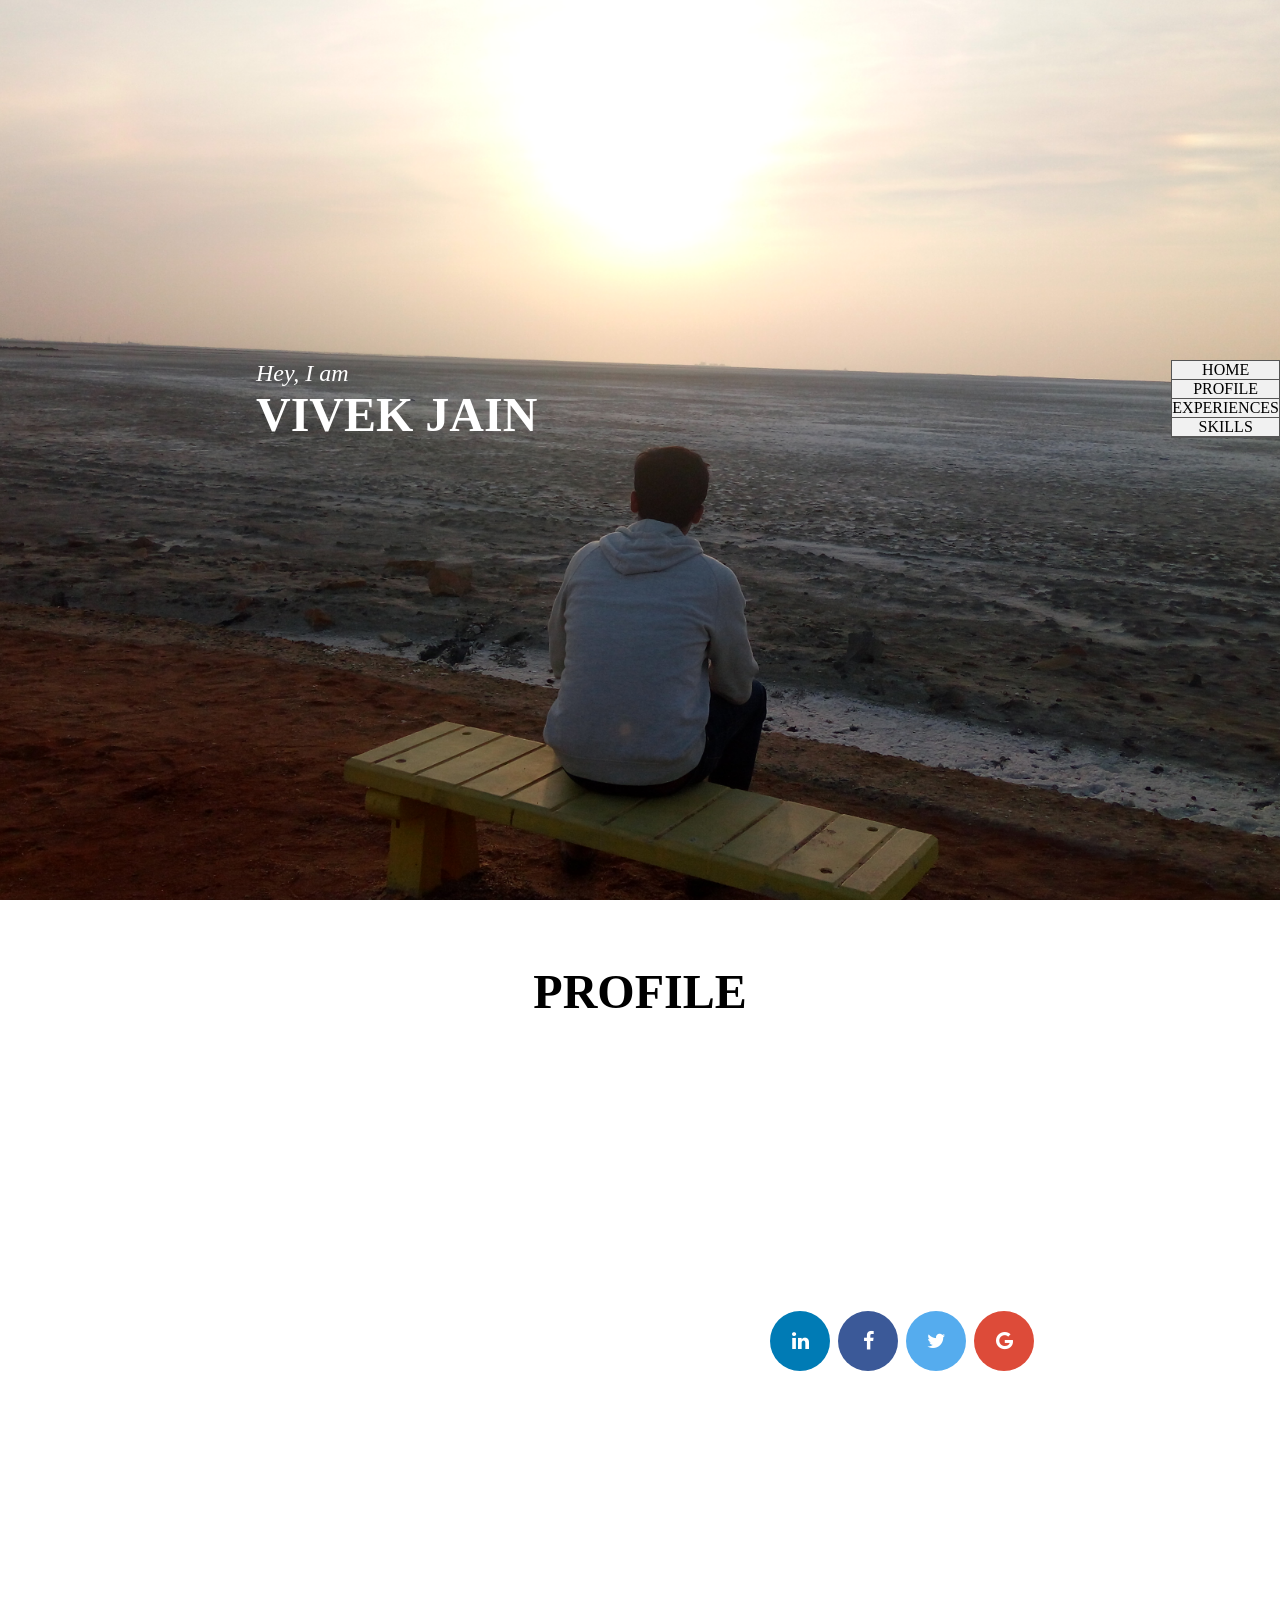
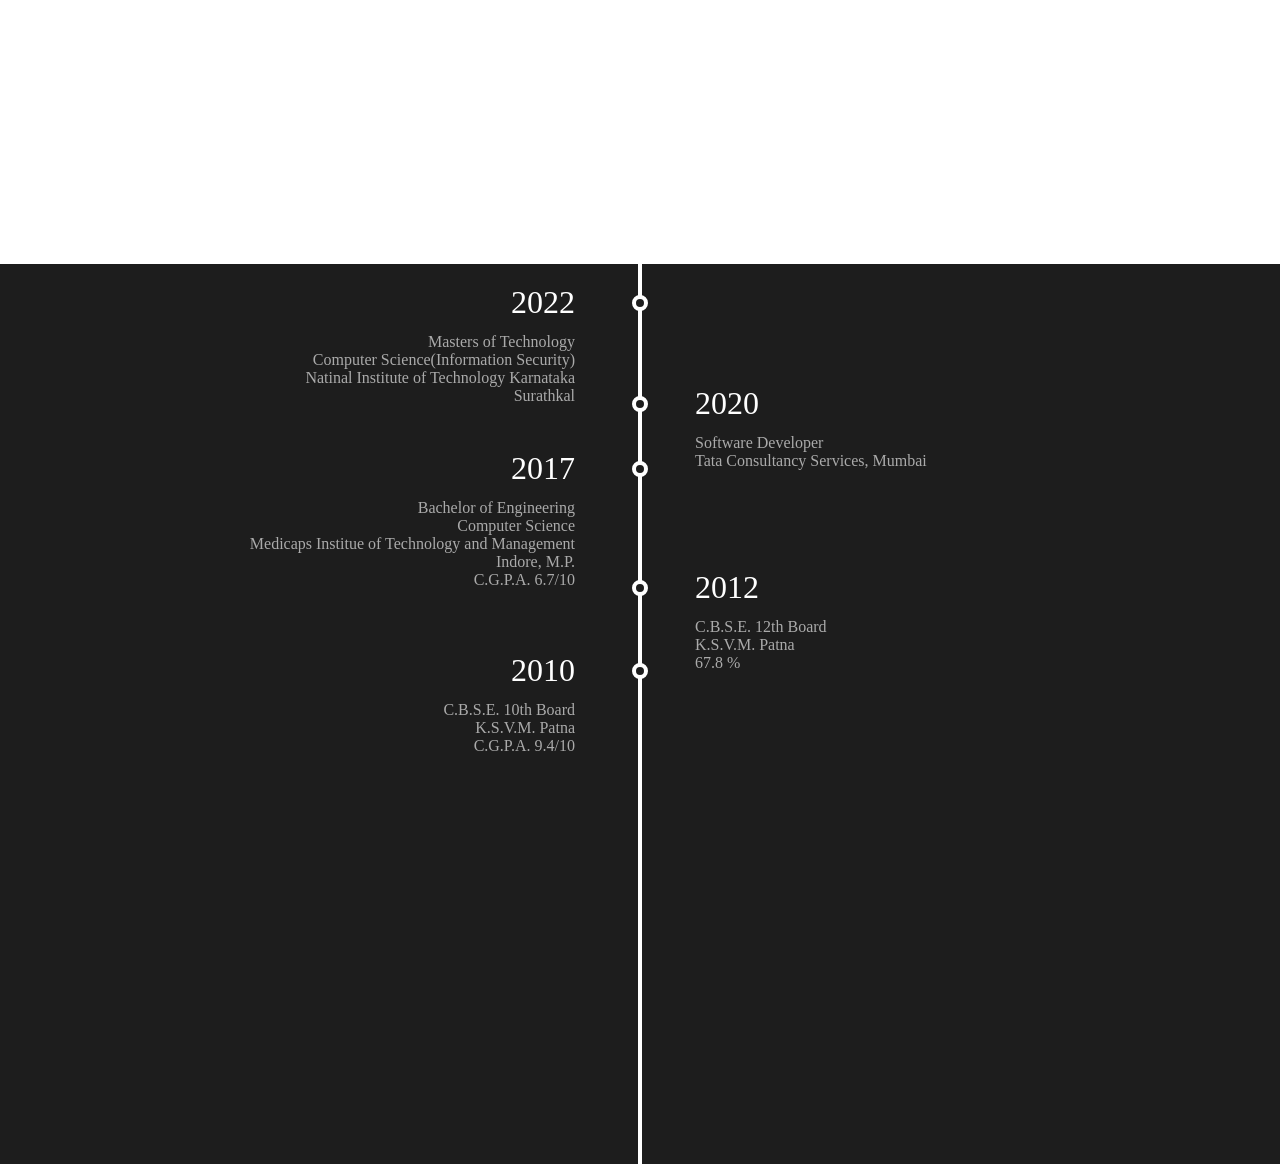
==== index.html @ 40480a67 "renamed" ====
<html>

<head>
    <meta name="viewport" content="width=device-width, initial-scale=1">
    <link rel="stylesheet" href="https://cdnjs.cloudflare.com/ajax/libs/font-awesome/4.7.0/css/font-awesome.min.css">
    <link href="https://fonts.googleapis.com/icon?family=Material+Icons" rel="stylesheet">
    <link rel="stylesheet" type="text/css" href="style.css"/>
    <title>
        Vivek Jain
    </title>
</head>

<body>

    <div class="menu">
        <nav>
            <ul>
                <li><a href="#home"> HOME</a></li>
                <li><a href="#profile">PROFILE</a></li>
                <li><a href="#timeline">EXPERIENCES</a></li>
                <li><a href="#skills">SKILLS</a></li>
            </ul>
        </nav>
    </div>
    
    <div id="home" class="home">       
        <div class="name">
            <i>Hey, I am</i>
            <h1>VIVEK JAIN</h1>
        </div>
    </div>

    <div id="profile" class="profile">

        <div class="head">
            <center><h1>PROFILE</h1></center>
        </div>
        <div class="contents-left">
            <h2>About Me</h2>
            <br><br>
            <p>
            <i> I am a</i> 
            <br>
            Problem solving software engineer with good interpersonal and analytical skills.
            </p>
            <p>Experienced in designing and developing large scale web application for enterprises.</p>
        </div>
        <div class="contents-right">
            <h2>Details</h2>
            <br><br>
            <i class="material-icons">&#xe568;</i>
            Patna, Bihar
            <br>
            <i class="material-icons">&#xe0be;</i>
            vivekj52@gmail.com
            <br>
            <i class="material-icons">&#xe0b0;</i>
            +91 9981298554
            <br><br><br>
            <h3>Social</h3>
            <br>
            <a href="https://www.linkedin.com/in/vivekjain52/" class="fa fa-linkedin"></a>
            <a href="https://www.facebook.com/vivek.jain.1800721" class="fa fa-facebook"></a>
            <a href="https://twitter.com/VIVEKJ52" class="fa fa-twitter"></a>
            <a href="#" class="fa fa-google"></a>
        </div>  
    </div>

    <div id="timeline" class="timeline">

            <div class="entries">
                    <div class="entry">
                      <div class="title">2022</div>
                      <div class="body">
                        Masters of Technology<br>
                        Computer Science(Information Security)<br>
                        Natinal Institute of Technology Karnataka<br>
                        Surathkal
                      </div>
                    </div>
                    <div class="entry">
                      <div class="title">2020</div>
                      <div class="body">
                        Software Developer<br>
                        Tata Consultancy Services, Mumbai<br>
                      </div>
                    </div>
                    <div class="entry">
                      <div class="title">2017</div>
                      <div class="body">
                            Bachelor of Engineering<br>
                            Computer Science<br>
                            Medicaps Institue of Technology and Management<br>
                            Indore, M.P.<br>
                            C.G.P.A. 6.7/10
                      </div>
                    </div>
                    <div class="entry">
                      <div class="title">2012</div>
                      <div class="body">
                        C.B.S.E. 12th Board<br>
                        K.S.V.M. Patna<br>
                        67.8 %
                      </div>
                    </div>
                    <div class="entry">
                      <div class="title">2010</div>
                      <div class="body">
                            C.B.S.E. 10th Board<br>
                            K.S.V.M. Patna<br>
                            C.G.P.A. 9.4/10
                      </div>
                    </div>
                  </div>
        
    </div>

    <div id="skills" class="skills">

    </div>
</body>
</html>
---- style.css ----
*{
    margin: 0%;
    padding: 0%;
}
html {
    scroll-behavior: smooth;
}

.home {
    width: 100%;
    height: 100%;
    background-size: cover;
    background-image: url('background.jpg');
    background-attachment: fixed;
    background-position: center;
    background-repeat: no-repeat;
}

.menu {
    position: absolute;
    margin: 0%;
    padding: 0%;
    right: 0%;
    top: 40%;
    z-index: 1;
}
ul {
    list-style-type: none;
    text-align: center;
    margin: 0;
    padding: 0;
    width: wrap;
    height: wrap;
    right: 0%;
    top: 40%;
    background-color: #f1f1f1;
    position: fixed;
    border: 1px solid #555;
  }
  
  li a {
    display: block;
    color: #000;
    padding: 0px 0px;
    text-decoration: none;
    border-bottom: 1px solid #555;
  }
  
  li a.active {
    background-color: #4CAF50;
    color: white;
  }
  
  li a:hover:not(.active) {
    background-color: #555;
    color: white;
  }

.name{
    font-family: cursive;
    position: absolute;
    top: 40%;
    left: 20%;
    font-size: 150%;
    color: white;
}

.profile{
    height:100%;
    background-image: url('about_me.jpg');
    background-repeat: no-repeat;
    background-position: center;
    background-attachment: fixed;
    background-size:100% 100%;
}
.head {
    font-family: cursive;
    font-size: 150%;
    margin: 5%;
}
.contents-left {
    position: absolute;
    color: white;
    font-family: cursive;
    width: 25%;
    margin-left: 10%;
}
.contents-right {
    position: absolute;
    color: white;
    font-family: cursive;
    width: 25%;
    margin-left: 60%;
}

.timeline {
    background-color: #1D1D4D;
    /* min-height: 100vh; */
    height: 100%;
    margin: 0;
    font-family: cursive;
    position: relative;
    overflow: auto;
  }
  .timeline:before {
    content: '';
    position: absolute;
    top: 0px;
    left: 50%;
    bottom: 0px;
    -webkit-transform: translateX(-50%);
    transform: translateX(-50%);
    width: 4px;
    background-color: #fff;
  }
  .timeline .entries {
    width: 100%;  
    margin: auto;
    position: relative;
    left: -5px;
  }
  .timeline .entries .entry {
    width: calc(50% - 80px);
    float: left;
    padding: 20px;
    clear: both;
    text-align: right;
  }
  .timeline .entries .entry:not(:first-child) {
    margin-top: -60px;
  }
  .timeline .entries .entry .title {
    font-size: 32px;
    margin-bottom: 12px;
    position: relative;
    color: #fff;
  }
  .timeline .entries .entry .title:before {
    content: '';
    position: absolute;
    width: 8px;
    height: 8px;
    border: 4px solid #ffffff;
    background-color: #1D1D1D;
    border-radius: 100%;
    top: 50%;
    -webkit-transform: translateY(-50%);
            transform: translateY(-50%);
    right: -73px;
    z-index: 1000;
  }
  .timeline .entries .entry .title.big:before {
    width: 24px;
    height: 24px;
    -webkit-transform: translate(8px, -50%);
            transform: translate(8px, -50%);
  }
  .timeline .entries .entry .body {
    color: #aaa;
  }
  .timeline .entries .entry .body p {
    line-height: 1.4em;
  }
  .timeline .entries .entry:nth-child(2n) {
    text-align: left;
    float: right;
  }
  .timeline .entries .entry:nth-child(2n) .title:before {
    left: -63px;
  }
  .timeline .entries .entry:nth-child(2n) .title.big:before {
    -webkit-transform: translate(-8px, -50%);
            transform: translate(-8px, -50%);
  }
  
  .timeline {
    background-color: #1D1D1D;
    /* min-height: 100vh; */
    height: 100%;
    margin: 0;
    font-family: cursive;
    position: relative;
  }

.fa {
    padding: 20px;
    font-size: 20px;
    width: 20px;
    text-align: center;
    text-decoration: none;
    margin: 5px 2px;
    border-radius: 90%;
  }
  
  .fa:hover {
      opacity: 0.7;
  }
  
  .fa-facebook {
    background: #3B5998;
    color: white;
  }
  
  .fa-twitter {
    background: #55ACEE;
    color: white;
  }
  
  .fa-google {
    background: #dd4b39;
    color: white;
  }
  
  .fa-linkedin {
    background: #007bb5;
    color: white;
  }
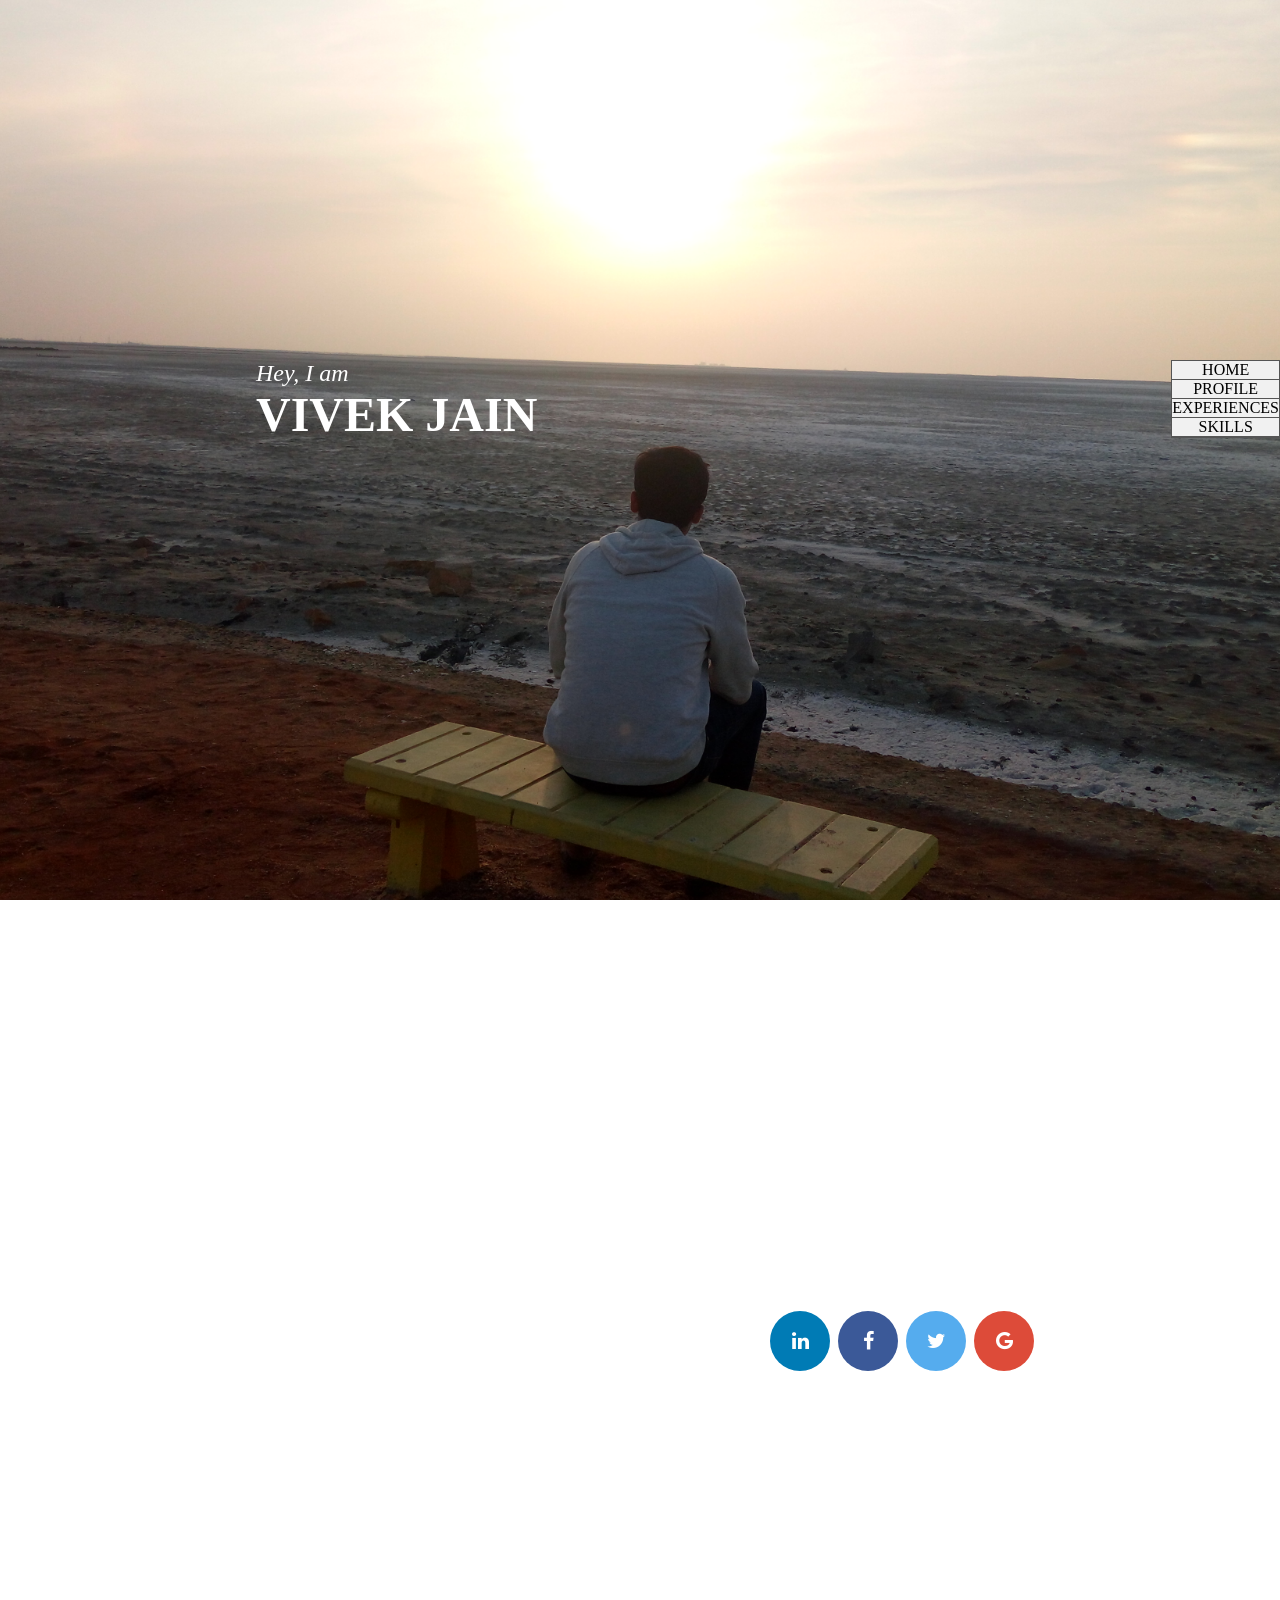
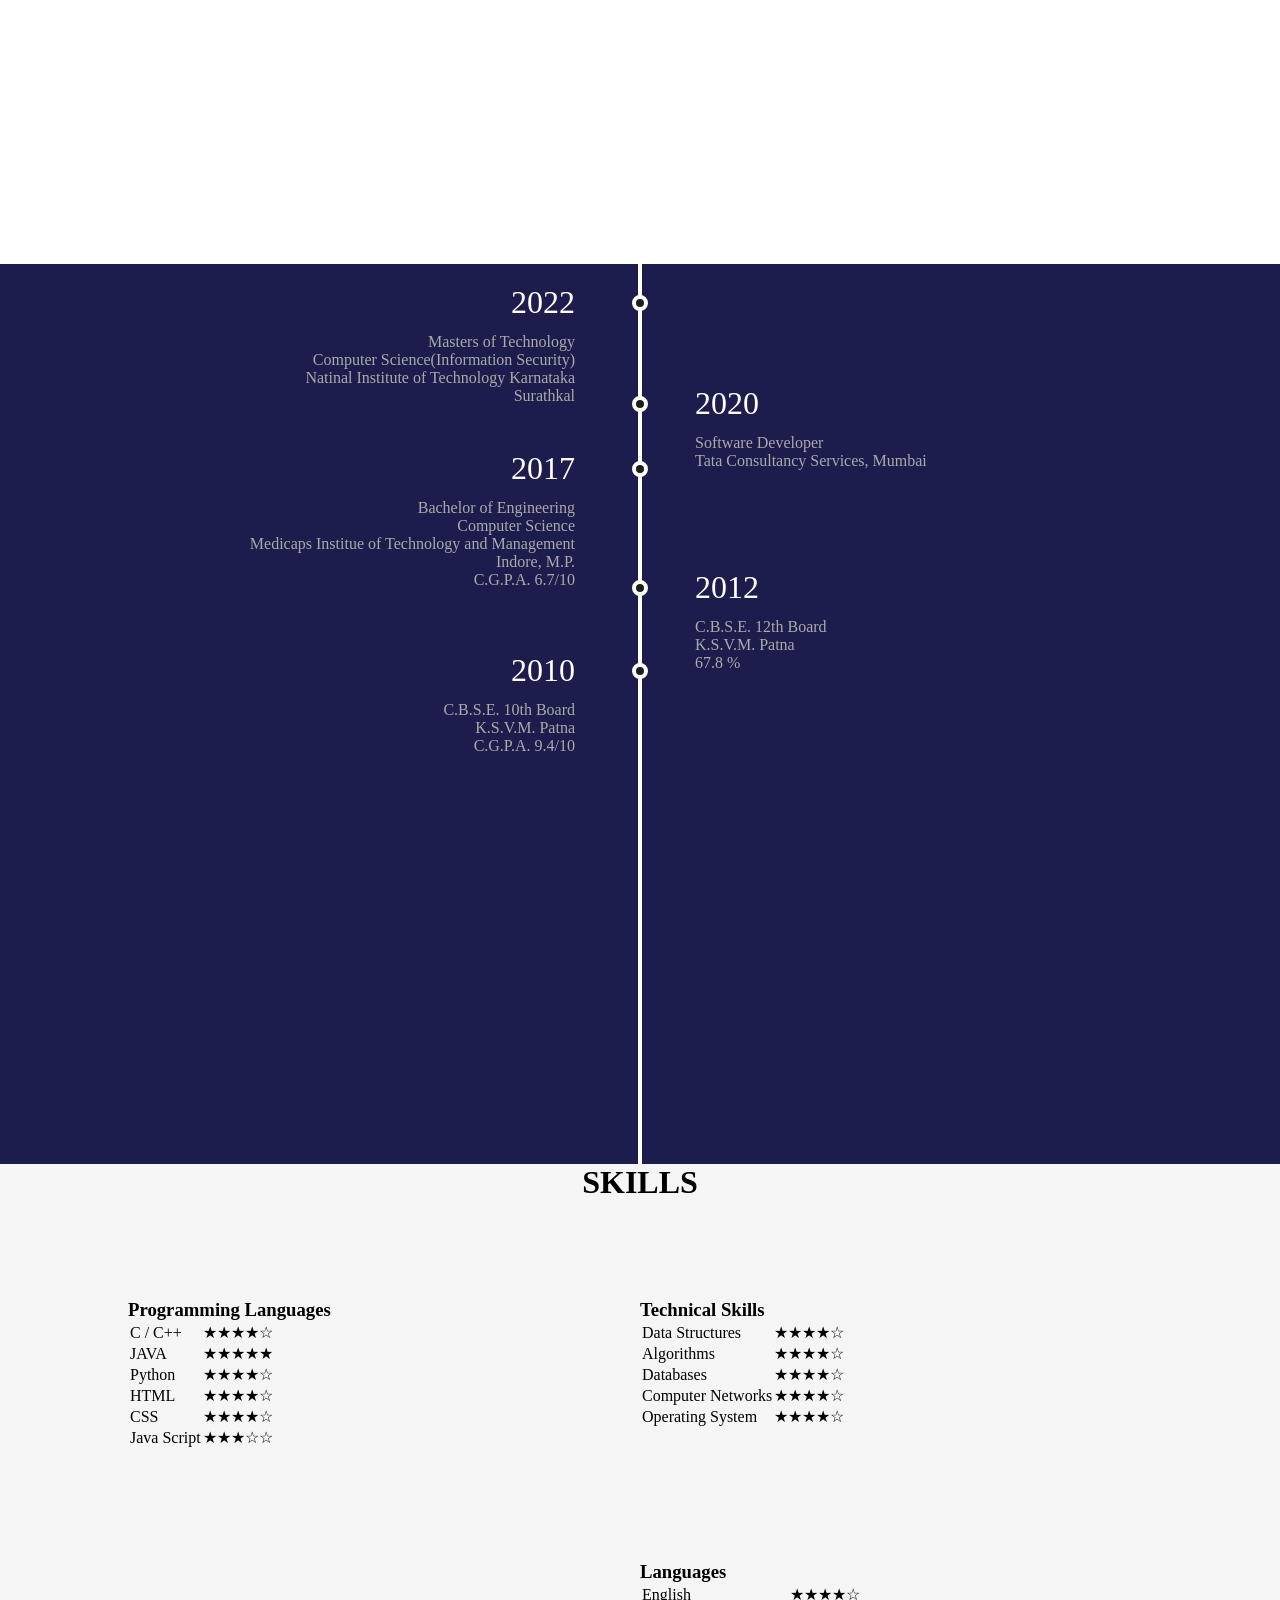
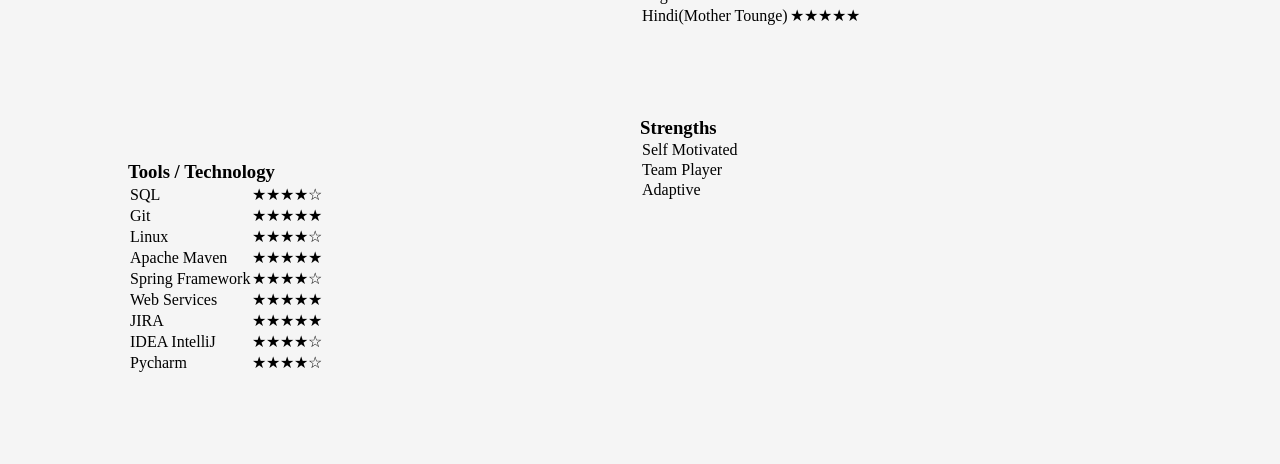
==== commit c954dea7: "skills page added" ====
--- a/index.html
+++ b/index.html
@@ -116,7 +116,178 @@
     </div>
 
     <div id="skills" class="skills">
-
+        <div>
+            <h1><center>SKILLS</center></h1>
+        </div>
+        <div class="prog_lan">
+            <h3>Programming Languages</h3>
+            <table>
+                <tr>
+                    <td>C / C++</td>
+                    <td>
+                        &#9733;&#9733;&#9733;&#9733;&#9734;
+                    </td>
+                </tr>
+                <tr>
+                    <td>JAVA</td>
+                    <td>
+                        &#9733;&#9733;&#9733;&#9733;&#9733;
+                    </td>
+                </tr>
+                <tr>
+                    <td>Python</td>
+                    <td>
+                        &#9733;&#9733;&#9733;&#9733;&#9734;
+                    </td>
+                </tr>
+                <tr>
+                    <td>HTML</td>
+                    <td>
+                        &#9733;&#9733;&#9733;&#9733;&#9734;
+                    </td>
+                </tr>
+                <tr>
+                    <td>CSS</td>
+                    <td>
+                        &#9733;&#9733;&#9733;&#9733;&#9734;
+                    </td>
+                </tr>
+                <tr>
+                    <td>Java Script</td>
+                    <td>
+                        &#9733;&#9733;&#9733;&#9734;&#9734;
+                    </td>
+                </tr>
+            </table>
+        </div>
+
+        <div class="tools">
+                <h3>Tools / Technology</h3>
+                <table>
+                    <tr>
+                        <td>SQL</td>
+                        <td>
+                            &#9733;&#9733;&#9733;&#9733;&#9734;
+                        </td>
+                    </tr>
+                    <tr>
+                        <td>Git</td>
+                        <td>
+                            &#9733;&#9733;&#9733;&#9733;&#9733;
+                        </td>
+                    </tr>
+                    <tr>
+                        <td>Linux</td>
+                        <td>
+                            &#9733;&#9733;&#9733;&#9733;&#9734;
+                        </td>
+                    </tr>
+                    <tr>
+                        <td>Apache Maven</td>
+                        <td>
+                            &#9733;&#9733;&#9733;&#9733;&#9733;
+                        </td>
+                    </tr>
+                    <tr>
+                        <td>Spring Framework</td>
+                            <td>
+                                &#9733;&#9733;&#9733;&#9733;&#9734;
+                            </td>
+                     </tr>
+                    <tr>
+                        <td>Web Services</td>
+                        <td>
+                                &#9733;&#9733;&#9733;&#9733;&#9733;
+                        </td>
+                    </tr>
+                    <tr>
+                        <td>JIRA</td>
+                        <td>
+                            &#9733;&#9733;&#9733;&#9733;&#9733;
+                        </td>
+                    </tr>
+                    <tr>
+                        <td>IDEA IntelliJ</td>
+                        <td>
+                            &#9733;&#9733;&#9733;&#9733;&#9734;
+                        </td>
+                    </tr>
+                    <tr>
+                        <td>Pycharm</td>
+                        <td>
+                            &#9733;&#9733;&#9733;&#9733;&#9734;
+                        </td>
+                    </tr>
+                </table>
+            </div>
+
+            <div class="technical">
+                    <h3>Technical Skills</h3>
+                    <table>
+                        <tr>
+                            <td>Data Structures</td>
+                            <td>
+                                &#9733;&#9733;&#9733;&#9733;&#9734;
+                            </td>
+                        </tr>
+                        <tr>
+                            <td>Algorithms</td>
+                            <td>
+                                &#9733;&#9733;&#9733;&#9733;&#9734;
+                            </td>
+                        </tr>
+                        <tr>
+                            <td>Databases</td>
+                            <td>
+                                &#9733;&#9733;&#9733;&#9733;&#9734;
+                            </td>
+                        </tr>
+                        <tr>
+                            <td>Computer Networks</td>
+                            <td>
+                                &#9733;&#9733;&#9733;&#9733;&#9734;
+                            </td>
+                        </tr>
+                        <tr>
+                            <td>Operating System</td>
+                            <td>
+                                &#9733;&#9733;&#9733;&#9733;&#9734;
+                            </td>
+                        </tr>
+                    </table>
+                </div>
+
+                <div class="lan">
+                        <h3>Languages</h3>
+                        <table>
+                            <tr>
+                                <td>English</td>
+                                <td>
+                                    &#9733;&#9733;&#9733;&#9733;&#9734;
+                                </td>
+                            </tr>
+                            <tr>
+                                <td>Hindi(Mother Tounge)</td>
+                                <td>
+                                    &#9733;&#9733;&#9733;&#9733;&#9733;
+                                </td>
+                            </tr>
+                        </table>
+                    </div>
+                    <div class="strength">
+                            <h3>Strengths</h3>
+                            <table>
+                                <tr>
+                                    <td>Self Motivated</td>
+                                </tr>
+                                <tr>
+                                    <td>Team Player</td>
+                                </tr>
+                                <tr>
+                                    <td>Adaptive</td>
+                                </tr>
+                            </table>
+                    </div>
     </div>
 </body>
 </html>
--- a/style.css
+++ b/style.css
@@ -75,6 +75,7 @@
 }
 .head {
     font-family: cursive;
+    color: white;
     font-size: 150%;
     margin: 5%;
 }
@@ -173,14 +174,45 @@
             transform: translate(-8px, -50%);
   }
   
-  .timeline {
-    background-color: #1D1D1D;
-    /* min-height: 100vh; */
-    height: 100%;
-    margin: 0;
-    font-family: cursive;
-    position: relative;
-  }
+.skills {
+  background-color: whitesmoke;
+  height: 100%;
+  margin: 0;
+  font-family: cursive;
+  position: relative;
+}
+
+.prog_lan{
+    position: absolute;
+    left: 10%;
+    top: 15%;
+    width: 40%; 
+}
+.tools{
+    position: absolute;
+    left: 10%;
+    bottom: 10%;
+    width: 40%; 
+}
+
+.technical{
+    position: absolute;
+    right: 10%;
+    top: 15%;
+    width: 40%; 
+}
+.lan{
+    position: relative;
+    top: 40%;
+    left: 50%;
+    width: 40%; 
+}
+.strength{
+    position: relative;
+    top: 50%;
+    left: 50%;
+    width: 40%; 
+}
 
 .fa {
     padding: 20px;
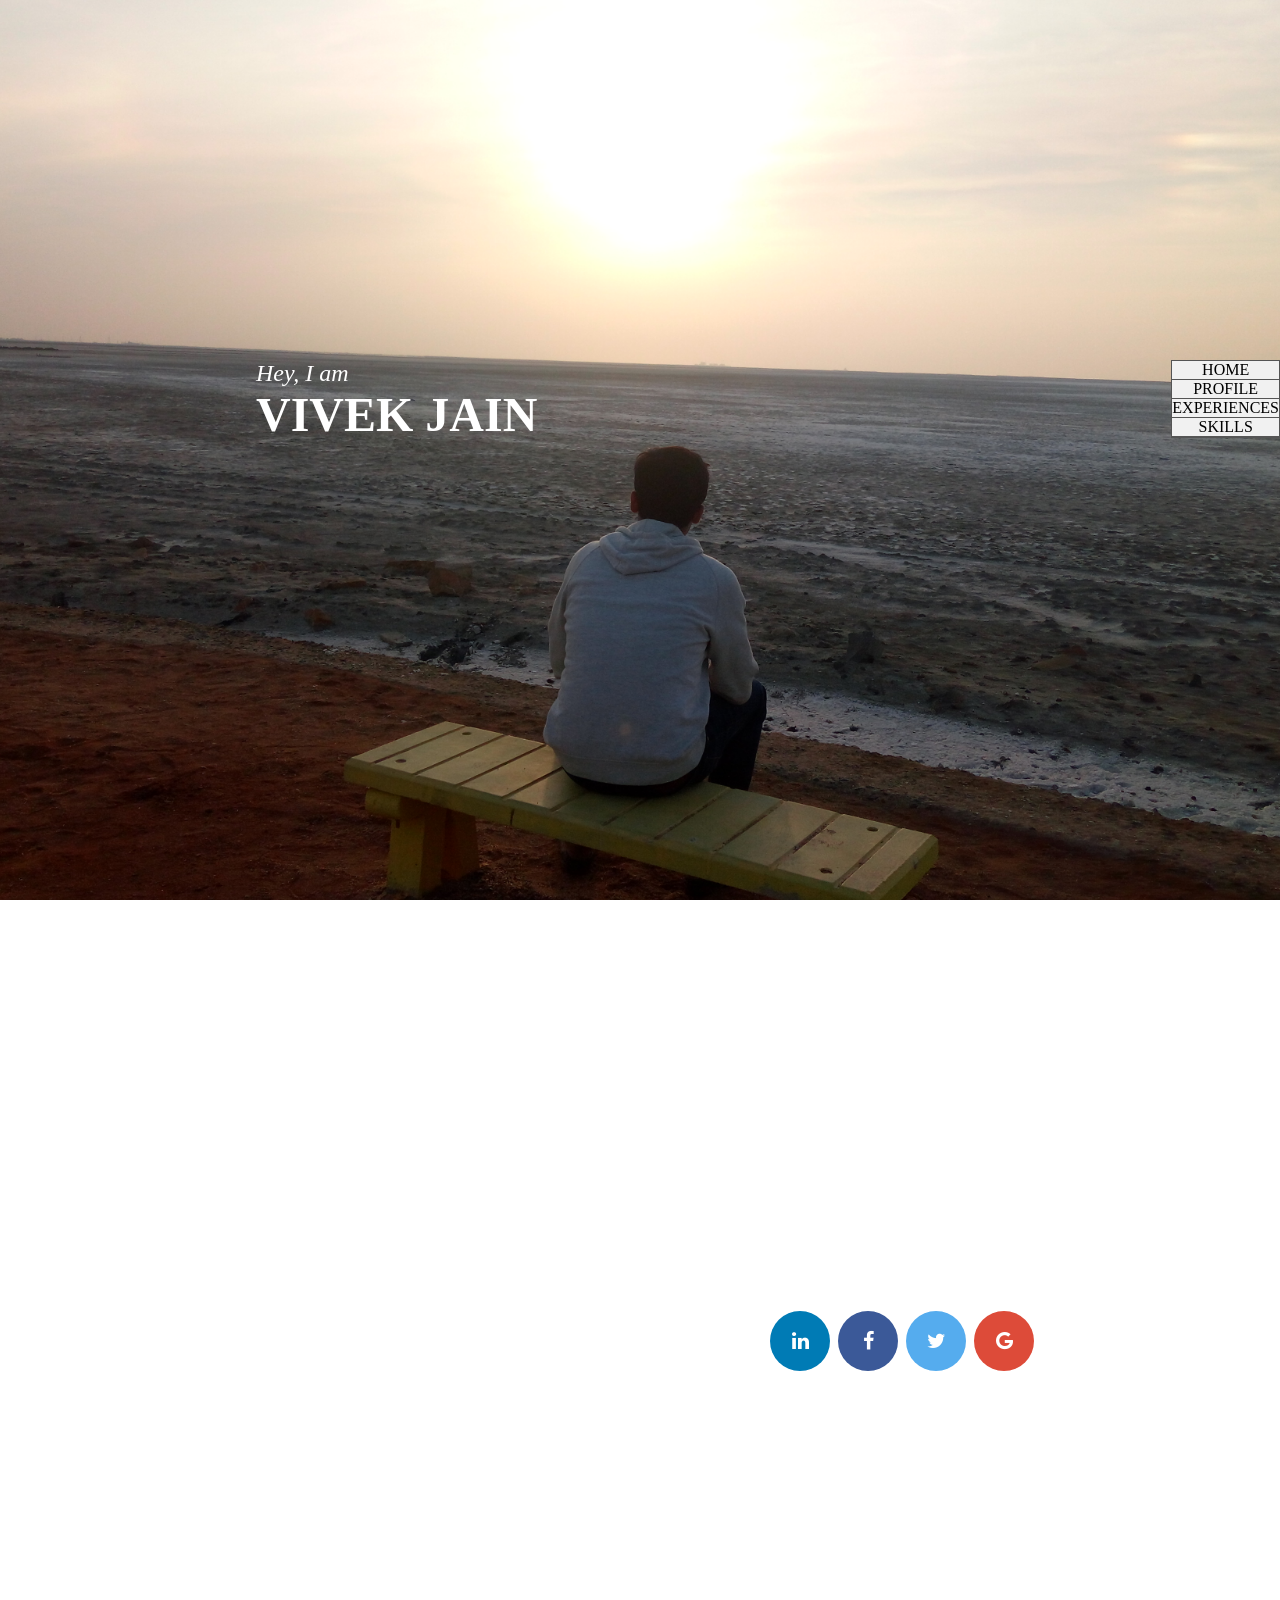
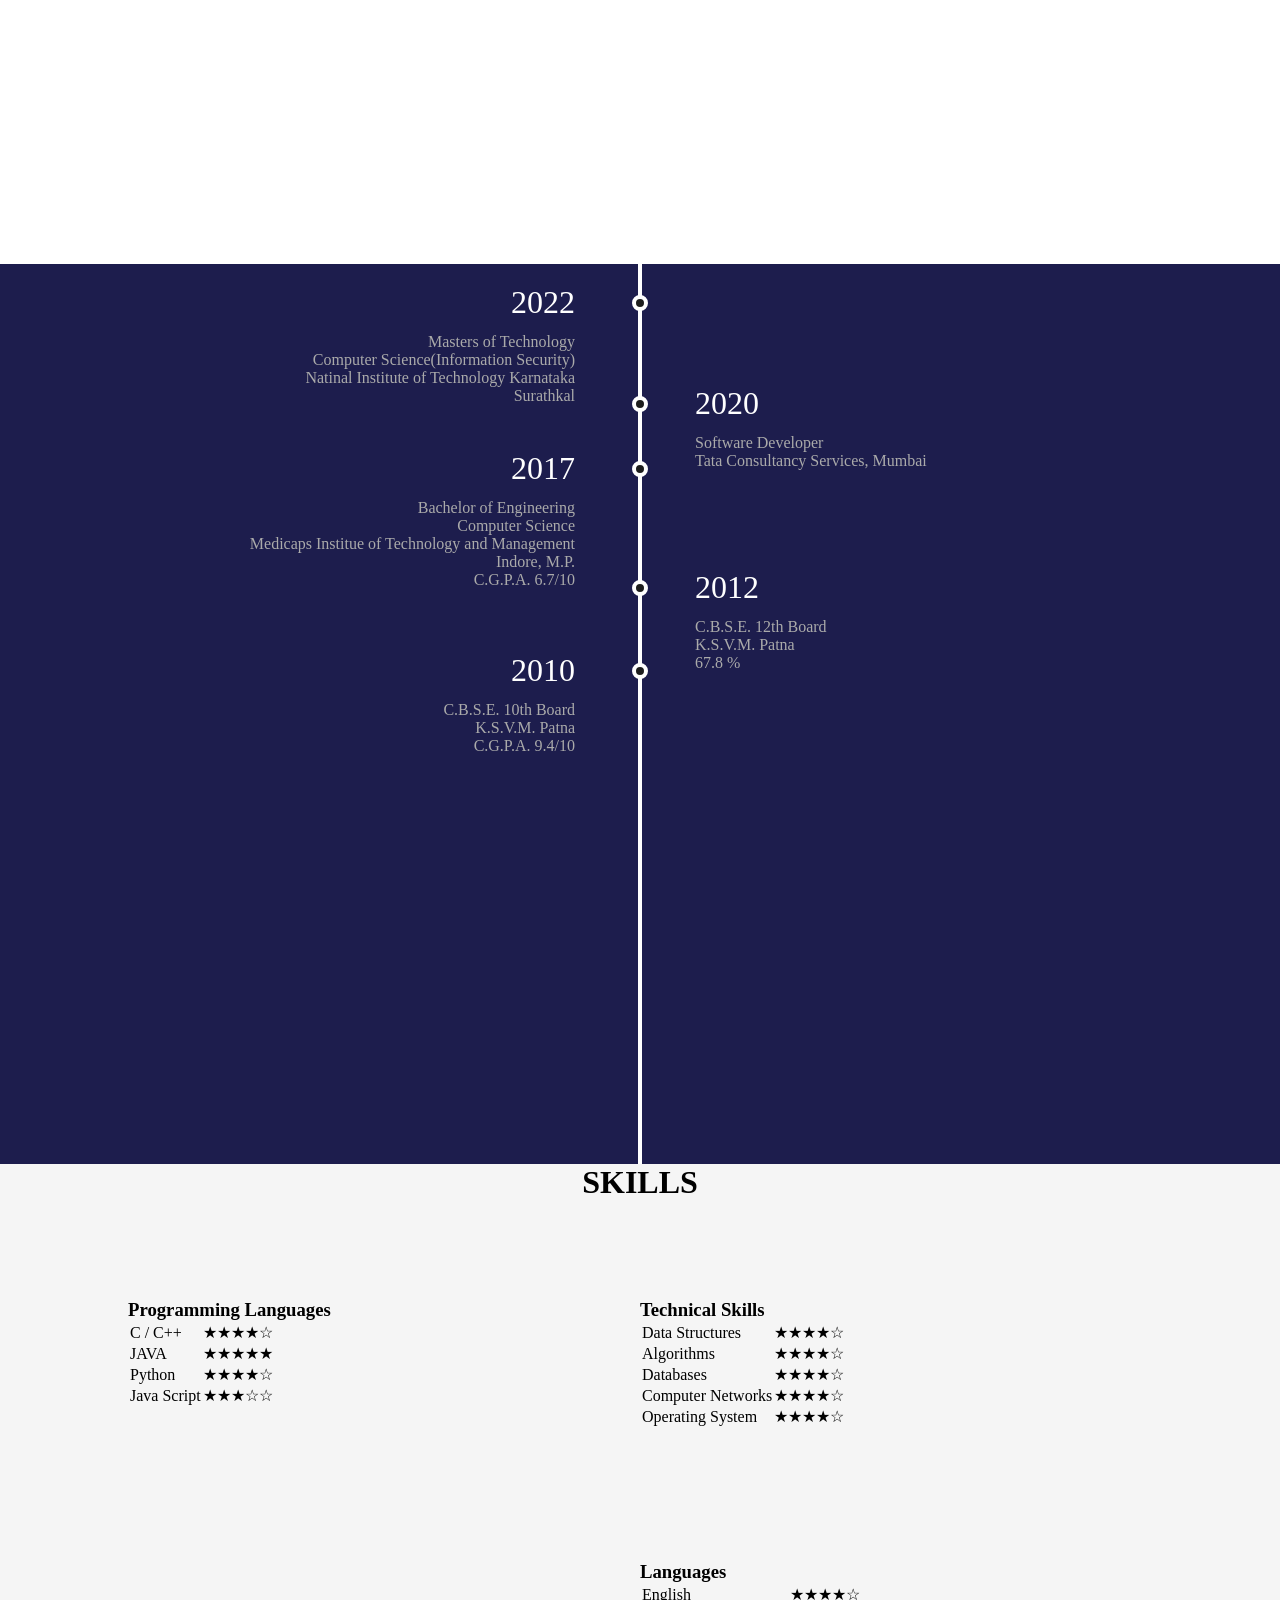
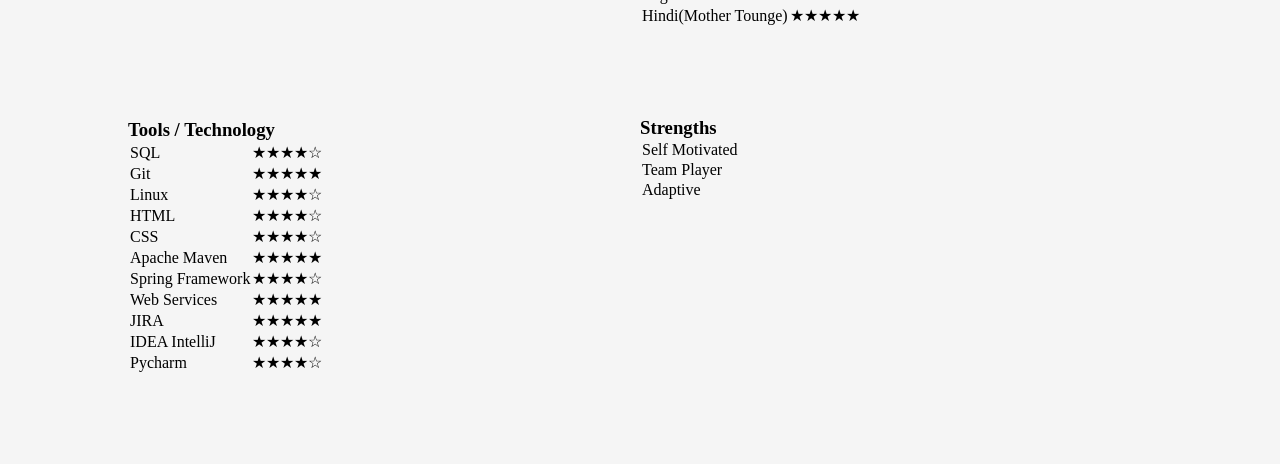
==== commit 4e889e38: "randomm" ====
--- a/index.html
+++ b/index.html
@@ -140,18 +140,7 @@
                         &#9733;&#9733;&#9733;&#9733;&#9734;
                     </td>
                 </tr>
-                <tr>
-                    <td>HTML</td>
-                    <td>
-                        &#9733;&#9733;&#9733;&#9733;&#9734;
-                    </td>
-                </tr>
-                <tr>
-                    <td>CSS</td>
-                    <td>
-                        &#9733;&#9733;&#9733;&#9733;&#9734;
-                    </td>
-                </tr>
+                
                 <tr>
                     <td>Java Script</td>
                     <td>
@@ -181,6 +170,18 @@
                         <td>
                             &#9733;&#9733;&#9733;&#9733;&#9734;
                         </td>
+                    </tr>
+                    <tr>
+                            <td>HTML</td>
+                            <td>
+                                &#9733;&#9733;&#9733;&#9733;&#9734;
+                            </td>
+                        </tr>
+                        <tr>
+                            <td>CSS</td>
+                            <td>
+                                &#9733;&#9733;&#9733;&#9733;&#9734;
+                            </td>
                     </tr>
                     <tr>
                         <td>Apache Maven</td>
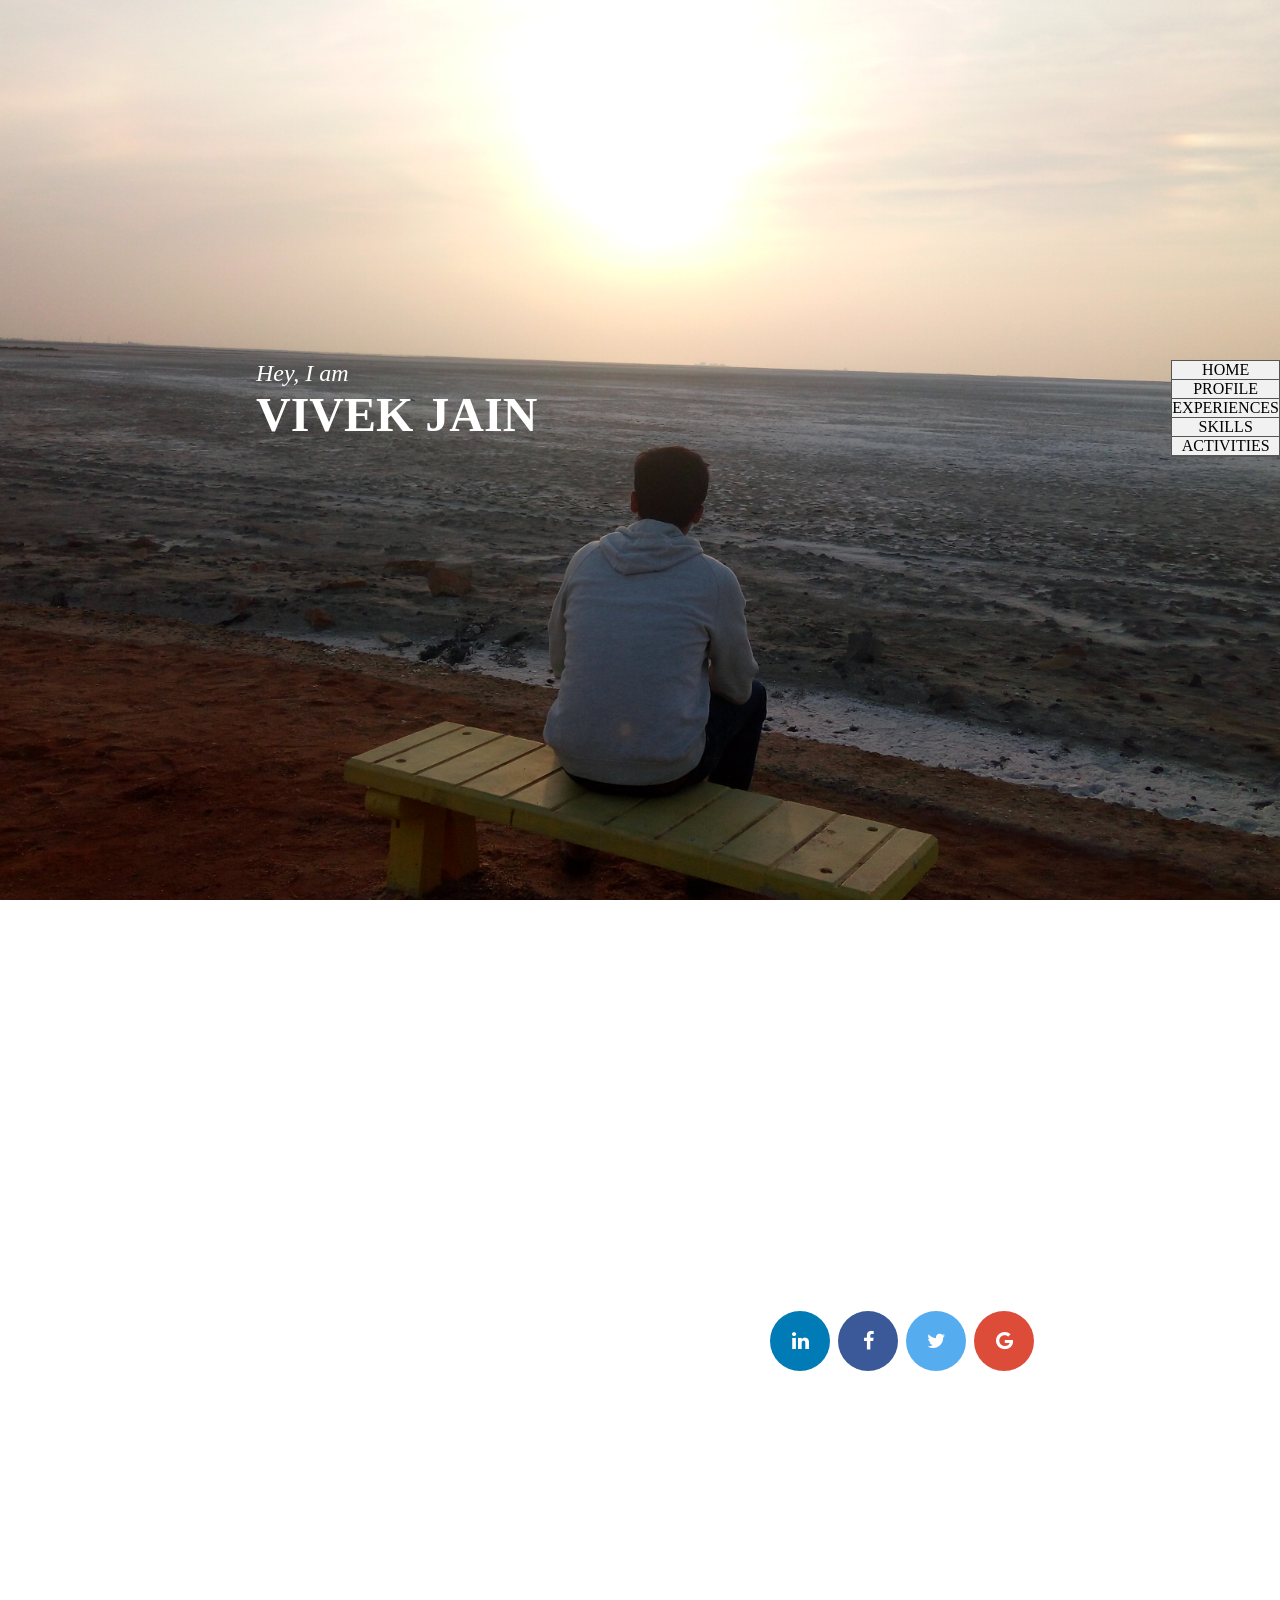
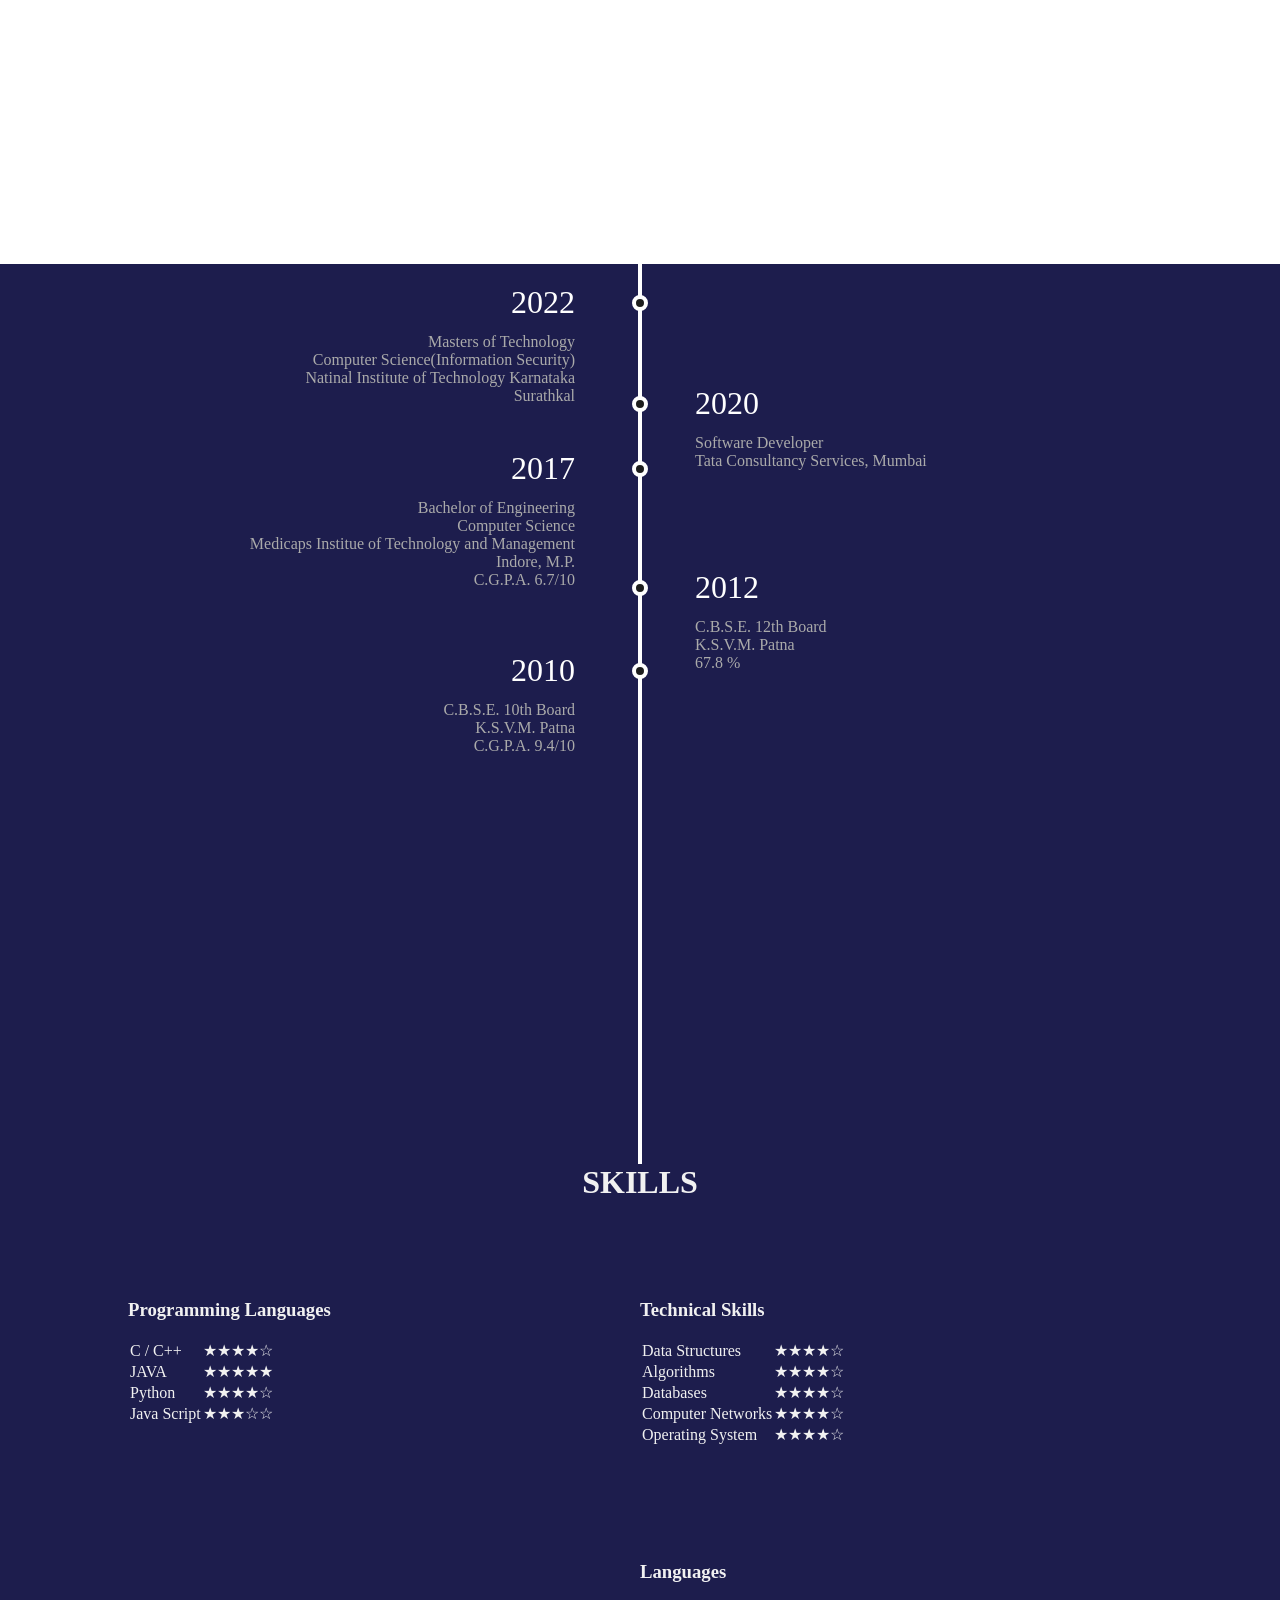
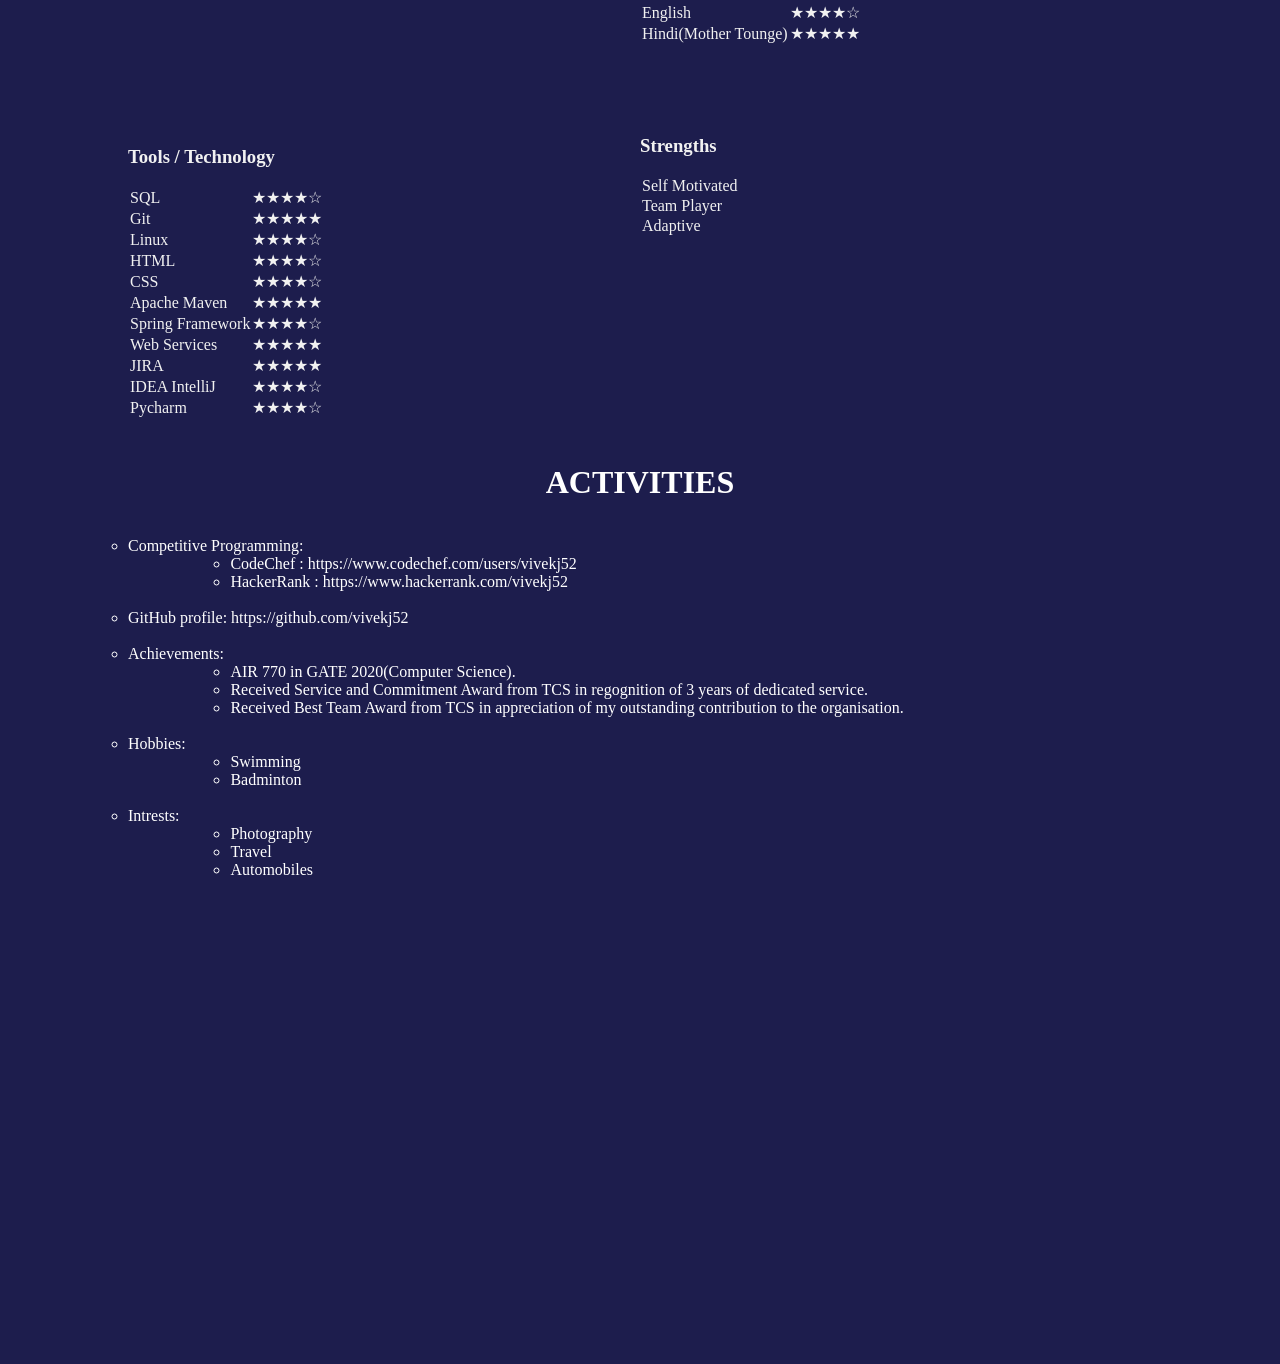
==== commit 9897fa19: "added activities page" ====
--- a/index.html
+++ b/index.html
@@ -1,294 +1,409 @@
 <html>
-
-<head>
-    <meta name="viewport" content="width=device-width, initial-scale=1">
-    <link rel="stylesheet" href="https://cdnjs.cloudflare.com/ajax/libs/font-awesome/4.7.0/css/font-awesome.min.css">
-    <link href="https://fonts.googleapis.com/icon?family=Material+Icons" rel="stylesheet">
-    <link rel="stylesheet" type="text/css" href="style.css"/>
+  <head>
+    <meta name="viewport" content="width=device-width, initial-scale=1" />
+    <link
+      rel="stylesheet"
+      href="https://cdnjs.cloudflare.com/ajax/libs/font-awesome/4.7.0/css/font-awesome.min.css"
+    />
+    <link
+      href="https://fonts.googleapis.com/icon?family=Material+Icons"
+      rel="stylesheet"
+    />
+    <script src="https://ajax.googleapis.com/ajax/libs/jquery/3.3.1/jquery.min.js"></script>
+    <link rel="stylesheet" type="text/css" href="style.css" />
     <title>
-        Vivek Jain
+      Vivek Jain
     </title>
-</head>
-
-<body>
-
+  </head>
+
+  <body>
     <div class="menu">
-        <nav>
-            <ul>
-                <li><a href="#home"> HOME</a></li>
-                <li><a href="#profile">PROFILE</a></li>
-                <li><a href="#timeline">EXPERIENCES</a></li>
-                <li><a href="#skills">SKILLS</a></li>
+      <nav>
+        <ul class="menu_ul">
+          <li><a href="#home"> HOME</a></li>
+          <li><a href="#profile">PROFILE</a></li>
+          <li><a href="#timeline">EXPERIENCES</a></li>
+          <li><a href="#skills">SKILLS</a></li>
+          <li><a href="#activity">ACTIVITIES</a></li>
+        </ul>
+      </nav>
+    </div>
+
+    <div id="home" class="home">
+      <div class="name">
+        <i>Hey, I am</i>
+        <h1>VIVEK JAIN</h1>
+      </div>
+    </div>
+
+    <div id="profile" class="profile">
+      <div class="head">
+        <center><h1>PROFILE</h1></center>
+      </div>
+      <div class="contents-left">
+        <h2>About Me</h2>
+        <br /><br />
+        <p>
+          <i> I am a</i>
+          <br />
+          Problem solving software engineer with good interpersonal and
+          analytical skills.
+        </p>
+        <p>
+          Experienced in designing and developing large scale web application
+          for enterprises.
+        </p>
+      </div>
+      <div class="contents-right">
+        <h2>Details</h2>
+        <br /><br />
+        <i class="material-icons">&#xe568;</i>
+        Patna, Bihar
+        <br />
+        <i class="material-icons">&#xe0be;</i>
+        vivekj52@gmail.com
+        <br />
+        <i class="material-icons">&#xe0b0;</i>
+        +91 9981298554
+        <br /><br /><br />
+        <h3>Social</h3>
+        <br />
+        <a
+          href="https://www.linkedin.com/in/vivekjain52/"
+          class="fa fa-linkedin"
+        ></a>
+        <a
+          href="https://www.facebook.com/vivek.jain.1800721"
+          class="fa fa-facebook"
+        ></a>
+        <a href="https://twitter.com/VIVEKJ52" class="fa fa-twitter"></a>
+        <a href="#" class="fa fa-google"></a>
+      </div>
+    </div>
+
+    <div id="timeline" class="timeline">
+      <div class="entries">
+        <div class="entry">
+          <div class="title">2022</div>
+          <div class="body">
+            Masters of Technology<br />
+            Computer Science(Information Security)<br />
+            Natinal Institute of Technology Karnataka<br />
+            Surathkal
+          </div>
+        </div>
+        <div class="entry">
+          <div class="title">2020</div>
+          <div class="body">
+            Software Developer<br />
+            Tata Consultancy Services, Mumbai<br />
+          </div>
+        </div>
+        <div class="entry">
+          <div class="title">2017</div>
+          <div class="body">
+            Bachelor of Engineering<br />
+            Computer Science<br />
+            Medicaps Institue of Technology and Management<br />
+            Indore, M.P.<br />
+            C.G.P.A. 6.7/10
+          </div>
+        </div>
+        <div class="entry">
+          <div class="title">2012</div>
+          <div class="body">
+            C.B.S.E. 12th Board<br />
+            K.S.V.M. Patna<br />
+            67.8 %
+          </div>
+        </div>
+        <div class="entry">
+          <div class="title">2010</div>
+          <div class="body">
+            C.B.S.E. 10th Board<br />
+            K.S.V.M. Patna<br />
+            C.G.P.A. 9.4/10
+          </div>
+        </div>
+      </div>
+    </div>
+
+    <div id="skills" class="skills">
+      <div>
+        <h1><center>SKILLS</center></h1>
+      </div>
+      <div class="prog_lan">
+        <h3>Programming Languages</h3>
+        <br />
+        <table>
+          <tr>
+            <td>C / C++</td>
+            <td>
+              &#9733;&#9733;&#9733;&#9733;&#9734;
+            </td>
+          </tr>
+          <tr>
+            <td>JAVA</td>
+            <td>
+              &#9733;&#9733;&#9733;&#9733;&#9733;
+            </td>
+          </tr>
+          <tr>
+            <td>Python</td>
+            <td>
+              &#9733;&#9733;&#9733;&#9733;&#9734;
+            </td>
+          </tr>
+
+          <tr>
+            <td>Java Script</td>
+            <td>
+              &#9733;&#9733;&#9733;&#9734;&#9734;
+            </td>
+          </tr>
+        </table>
+      </div>
+
+      <div class="tools">
+        <h3>Tools / Technology</h3>
+        <br />
+        <table>
+          <tr>
+            <td>SQL</td>
+            <td>
+              &#9733;&#9733;&#9733;&#9733;&#9734;
+            </td>
+          </tr>
+          <tr>
+            <td>Git</td>
+            <td>
+              &#9733;&#9733;&#9733;&#9733;&#9733;
+            </td>
+          </tr>
+          <tr>
+            <td>Linux</td>
+            <td>
+              &#9733;&#9733;&#9733;&#9733;&#9734;
+            </td>
+          </tr>
+          <tr>
+            <td>HTML</td>
+            <td>
+              &#9733;&#9733;&#9733;&#9733;&#9734;
+            </td>
+          </tr>
+          <tr>
+            <td>CSS</td>
+            <td>
+              &#9733;&#9733;&#9733;&#9733;&#9734;
+            </td>
+          </tr>
+          <tr>
+            <td>Apache Maven</td>
+            <td>
+              &#9733;&#9733;&#9733;&#9733;&#9733;
+            </td>
+          </tr>
+          <tr>
+            <td>Spring Framework</td>
+            <td>
+              &#9733;&#9733;&#9733;&#9733;&#9734;
+            </td>
+          </tr>
+          <tr>
+            <td>Web Services</td>
+            <td>
+              &#9733;&#9733;&#9733;&#9733;&#9733;
+            </td>
+          </tr>
+          <tr>
+            <td>JIRA</td>
+            <td>
+              &#9733;&#9733;&#9733;&#9733;&#9733;
+            </td>
+          </tr>
+          <tr>
+            <td>IDEA IntelliJ</td>
+            <td>
+              &#9733;&#9733;&#9733;&#9733;&#9734;
+            </td>
+          </tr>
+          <tr>
+            <td>Pycharm</td>
+            <td>
+              &#9733;&#9733;&#9733;&#9733;&#9734;
+            </td>
+          </tr>
+        </table>
+      </div>
+
+      <div class="technical">
+        <h3>Technical Skills</h3>
+        <br />
+        <table>
+          <tr>
+            <td>Data Structures</td>
+            <td>
+              &#9733;&#9733;&#9733;&#9733;&#9734;
+            </td>
+          </tr>
+          <tr>
+            <td>Algorithms</td>
+            <td>
+              &#9733;&#9733;&#9733;&#9733;&#9734;
+            </td>
+          </tr>
+          <tr>
+            <td>Databases</td>
+            <td>
+              &#9733;&#9733;&#9733;&#9733;&#9734;
+            </td>
+          </tr>
+          <tr>
+            <td>Computer Networks</td>
+            <td>
+              &#9733;&#9733;&#9733;&#9733;&#9734;
+            </td>
+          </tr>
+          <tr>
+            <td>Operating System</td>
+            <td>
+              &#9733;&#9733;&#9733;&#9733;&#9734;
+            </td>
+          </tr>
+        </table>
+      </div>
+
+      <div class="lan">
+        <h3>Languages</h3>
+        <br />
+        <table>
+          <tr>
+            <td>English</td>
+            <td>
+              &#9733;&#9733;&#9733;&#9733;&#9734;
+            </td>
+          </tr>
+          <tr>
+            <td>Hindi(Mother Tounge)</td>
+            <td>
+              &#9733;&#9733;&#9733;&#9733;&#9733;
+            </td>
+          </tr>
+        </table>
+      </div>
+      <div class="strength">
+        <h3>Strengths</h3>
+        <br />
+        <table>
+          <tr>
+            <td>Self Motivated</td>
+          </tr>
+          <tr>
+            <td>Team Player</td>
+          </tr>
+          <tr>
+            <td>Adaptive</td>
+          </tr>
+        </table>
+      </div>
+    </div>
+
+    <div id="activity" class="activity">
+      <div>
+        <h1><center>ACTIVITIES</center></h1>
+      </div>
+      <br /><br />
+      <div class="achievements">
+        <ul class="list">
+          <li>
+            Competitive Programming:
+            <ul class="list">
+              <li>
+                CodeChef : https://www.codechef.com/users/vivekj52
+              </li>
+              <li>
+                HackerRank : https://www.hackerrank.com/vivekj52
+              </li>
             </ul>
-        </nav>
-    </div>
-    
-    <div id="home" class="home">       
-        <div class="name">
-            <i>Hey, I am</i>
-            <h1>VIVEK JAIN</h1>
-        </div>
-    </div>
-
-    <div id="profile" class="profile">
-
-        <div class="head">
-            <center><h1>PROFILE</h1></center>
-        </div>
-        <div class="contents-left">
-            <h2>About Me</h2>
-            <br><br>
-            <p>
-            <i> I am a</i> 
-            <br>
-            Problem solving software engineer with good interpersonal and analytical skills.
-            </p>
-            <p>Experienced in designing and developing large scale web application for enterprises.</p>
-        </div>
-        <div class="contents-right">
-            <h2>Details</h2>
-            <br><br>
-            <i class="material-icons">&#xe568;</i>
-            Patna, Bihar
-            <br>
-            <i class="material-icons">&#xe0be;</i>
-            vivekj52@gmail.com
-            <br>
-            <i class="material-icons">&#xe0b0;</i>
-            +91 9981298554
-            <br><br><br>
-            <h3>Social</h3>
-            <br>
-            <a href="https://www.linkedin.com/in/vivekjain52/" class="fa fa-linkedin"></a>
-            <a href="https://www.facebook.com/vivek.jain.1800721" class="fa fa-facebook"></a>
-            <a href="https://twitter.com/VIVEKJ52" class="fa fa-twitter"></a>
-            <a href="#" class="fa fa-google"></a>
-        </div>  
-    </div>
-
-    <div id="timeline" class="timeline">
-
-            <div class="entries">
-                    <div class="entry">
-                      <div class="title">2022</div>
-                      <div class="body">
-                        Masters of Technology<br>
-                        Computer Science(Information Security)<br>
-                        Natinal Institute of Technology Karnataka<br>
-                        Surathkal
-                      </div>
-                    </div>
-                    <div class="entry">
-                      <div class="title">2020</div>
-                      <div class="body">
-                        Software Developer<br>
-                        Tata Consultancy Services, Mumbai<br>
-                      </div>
-                    </div>
-                    <div class="entry">
-                      <div class="title">2017</div>
-                      <div class="body">
-                            Bachelor of Engineering<br>
-                            Computer Science<br>
-                            Medicaps Institue of Technology and Management<br>
-                            Indore, M.P.<br>
-                            C.G.P.A. 6.7/10
-                      </div>
-                    </div>
-                    <div class="entry">
-                      <div class="title">2012</div>
-                      <div class="body">
-                        C.B.S.E. 12th Board<br>
-                        K.S.V.M. Patna<br>
-                        67.8 %
-                      </div>
-                    </div>
-                    <div class="entry">
-                      <div class="title">2010</div>
-                      <div class="body">
-                            C.B.S.E. 10th Board<br>
-                            K.S.V.M. Patna<br>
-                            C.G.P.A. 9.4/10
-                      </div>
-                    </div>
-                  </div>
-        
-    </div>
-
-    <div id="skills" class="skills">
-        <div>
-            <h1><center>SKILLS</center></h1>
-        </div>
-        <div class="prog_lan">
-            <h3>Programming Languages</h3>
-            <table>
-                <tr>
-                    <td>C / C++</td>
-                    <td>
-                        &#9733;&#9733;&#9733;&#9733;&#9734;
-                    </td>
-                </tr>
-                <tr>
-                    <td>JAVA</td>
-                    <td>
-                        &#9733;&#9733;&#9733;&#9733;&#9733;
-                    </td>
-                </tr>
-                <tr>
-                    <td>Python</td>
-                    <td>
-                        &#9733;&#9733;&#9733;&#9733;&#9734;
-                    </td>
-                </tr>
-                
-                <tr>
-                    <td>Java Script</td>
-                    <td>
-                        &#9733;&#9733;&#9733;&#9734;&#9734;
-                    </td>
-                </tr>
-            </table>
-        </div>
-
-        <div class="tools">
-                <h3>Tools / Technology</h3>
-                <table>
-                    <tr>
-                        <td>SQL</td>
-                        <td>
-                            &#9733;&#9733;&#9733;&#9733;&#9734;
-                        </td>
-                    </tr>
-                    <tr>
-                        <td>Git</td>
-                        <td>
-                            &#9733;&#9733;&#9733;&#9733;&#9733;
-                        </td>
-                    </tr>
-                    <tr>
-                        <td>Linux</td>
-                        <td>
-                            &#9733;&#9733;&#9733;&#9733;&#9734;
-                        </td>
-                    </tr>
-                    <tr>
-                            <td>HTML</td>
-                            <td>
-                                &#9733;&#9733;&#9733;&#9733;&#9734;
-                            </td>
-                        </tr>
-                        <tr>
-                            <td>CSS</td>
-                            <td>
-                                &#9733;&#9733;&#9733;&#9733;&#9734;
-                            </td>
-                    </tr>
-                    <tr>
-                        <td>Apache Maven</td>
-                        <td>
-                            &#9733;&#9733;&#9733;&#9733;&#9733;
-                        </td>
-                    </tr>
-                    <tr>
-                        <td>Spring Framework</td>
-                            <td>
-                                &#9733;&#9733;&#9733;&#9733;&#9734;
-                            </td>
-                     </tr>
-                    <tr>
-                        <td>Web Services</td>
-                        <td>
-                                &#9733;&#9733;&#9733;&#9733;&#9733;
-                        </td>
-                    </tr>
-                    <tr>
-                        <td>JIRA</td>
-                        <td>
-                            &#9733;&#9733;&#9733;&#9733;&#9733;
-                        </td>
-                    </tr>
-                    <tr>
-                        <td>IDEA IntelliJ</td>
-                        <td>
-                            &#9733;&#9733;&#9733;&#9733;&#9734;
-                        </td>
-                    </tr>
-                    <tr>
-                        <td>Pycharm</td>
-                        <td>
-                            &#9733;&#9733;&#9733;&#9733;&#9734;
-                        </td>
-                    </tr>
-                </table>
-            </div>
-
-            <div class="technical">
-                    <h3>Technical Skills</h3>
-                    <table>
-                        <tr>
-                            <td>Data Structures</td>
-                            <td>
-                                &#9733;&#9733;&#9733;&#9733;&#9734;
-                            </td>
-                        </tr>
-                        <tr>
-                            <td>Algorithms</td>
-                            <td>
-                                &#9733;&#9733;&#9733;&#9733;&#9734;
-                            </td>
-                        </tr>
-                        <tr>
-                            <td>Databases</td>
-                            <td>
-                                &#9733;&#9733;&#9733;&#9733;&#9734;
-                            </td>
-                        </tr>
-                        <tr>
-                            <td>Computer Networks</td>
-                            <td>
-                                &#9733;&#9733;&#9733;&#9733;&#9734;
-                            </td>
-                        </tr>
-                        <tr>
-                            <td>Operating System</td>
-                            <td>
-                                &#9733;&#9733;&#9733;&#9733;&#9734;
-                            </td>
-                        </tr>
-                    </table>
-                </div>
-
-                <div class="lan">
-                        <h3>Languages</h3>
-                        <table>
-                            <tr>
-                                <td>English</td>
-                                <td>
-                                    &#9733;&#9733;&#9733;&#9733;&#9734;
-                                </td>
-                            </tr>
-                            <tr>
-                                <td>Hindi(Mother Tounge)</td>
-                                <td>
-                                    &#9733;&#9733;&#9733;&#9733;&#9733;
-                                </td>
-                            </tr>
-                        </table>
-                    </div>
-                    <div class="strength">
-                            <h3>Strengths</h3>
-                            <table>
-                                <tr>
-                                    <td>Self Motivated</td>
-                                </tr>
-                                <tr>
-                                    <td>Team Player</td>
-                                </tr>
-                                <tr>
-                                    <td>Adaptive</td>
-                                </tr>
-                            </table>
-                    </div>
-    </div>
-</body>
-</html>+          </li>
+        </ul>
+        <br />
+        <ul class="list">
+          <li>
+            GitHub profile: https://github.com/vivekj52
+          </li>
+        </ul>
+        <br />
+        <ul class="list">
+          <li>
+            Achievements:
+            <ul class="list">
+              <li>AIR 770 in GATE 2020(Computer Science).</li>
+              <li>
+                Received Service and Commitment Award from TCS in regognition of
+                3 years of dedicated service.
+              </li>
+              <li>
+                Received Best Team Award from TCS in appreciation of my
+                outstanding contribution to the organisation.
+              </li>
+            </ul>
+          </li>
+        </ul>
+        <br />
+        <ul class="list">
+            <li>
+                Hobbies:
+                <ul class="list">
+                    <li>
+                        Swimming
+                    </li>
+                    <li>
+                        Badminton
+                    </li>
+                </ul>
+            </li>
+        </ul>
+        <br />
+        <ul class="list">
+                <li>
+                    Intrests:
+                    <ul class="list">
+                        <li>
+                            Photography
+                        </li>
+                        <li>
+                            Travel
+                        </li>
+                        <li>
+                            Automobiles
+                        </li>
+                    </ul>
+                </li>
+            </ul>
+      </div>
+    </div>
+
+    <script>
+      $(document).ready(function() {
+        $("a").on("click", function(event) {
+          if (this.hash !== "") {
+            event.preventDefault();
+            var hash = this.hash;
+
+            $("html, body").animate(
+              {
+                scrollTop: $(hash).offset().top
+              },
+              800,
+              function() {
+                window.location.hash = hash;
+              }
+            );
+          }
+        });
+      });
+    </script>
+  </body>
+</html>
--- a/style.css
+++ b/style.css
@@ -1,249 +1,276 @@
-*{
-    margin: 0%;
-    padding: 0%;
+* {
+  margin: 0%;
+  padding: 0%;
 }
 html {
-    scroll-behavior: smooth;
+  scroll-behavior: smooth;
 }
 
 .home {
-    width: 100%;
-    height: 100%;
-    background-size: cover;
-    background-image: url('background.jpg');
-    background-attachment: fixed;
-    background-position: center;
-    background-repeat: no-repeat;
+  width: 100%;
+  height: 100%;
+  background-size: cover;
+  background-image: url("background.jpg");
+  background-attachment: fixed;
+  background-position: center;
+  background-repeat: no-repeat;
+}
+.profile {
+  width: 100%;
+  height: 100%;
+  background-image: url("about_me.jpg");
+  background-position: center;
+  background-attachment: fixed;
+  background-size: cover;
+  background-repeat: no-repeat;
 }
 
 .menu {
-    position: absolute;
-    margin: 0%;
-    padding: 0%;
-    right: 0%;
-    top: 40%;
-    z-index: 1;
-}
-ul {
-    list-style-type: none;
-    text-align: center;
-    margin: 0;
-    padding: 0;
-    width: wrap;
-    height: wrap;
-    right: 0%;
-    top: 40%;
-    background-color: #f1f1f1;
-    position: fixed;
-    border: 1px solid #555;
-  }
-  
-  li a {
-    display: block;
-    color: #000;
-    padding: 0px 0px;
-    text-decoration: none;
-    border-bottom: 1px solid #555;
-  }
-  
-  li a.active {
-    background-color: #4CAF50;
-    color: white;
-  }
-  
-  li a:hover:not(.active) {
-    background-color: #555;
-    color: white;
-  }
-
-.name{
-    font-family: cursive;
-    position: absolute;
-    top: 40%;
-    left: 20%;
-    font-size: 150%;
-    color: white;
-}
-
-.profile{
-    height:100%;
-    background-image: url('about_me.jpg');
-    background-repeat: no-repeat;
-    background-position: center;
-    background-attachment: fixed;
-    background-size:100% 100%;
-}
+  position: absolute;
+  margin: 0%;
+  padding: 0%;
+  right: 0%;
+  top: 40%;
+  z-index: 1;
+}
+.menu_ul {
+  list-style-type: none;
+  text-align: center;
+  margin: 0;
+  padding: 0;
+  width: wrap;
+  height: wrap;
+  right: 0%;
+  top: 40%;
+  background-color: #f1f1f1;
+  position: fixed;
+  border: 1px solid #555;
+}
+
+li a {
+  display: block;
+  color: #000;
+  padding: 0px 0px;
+  text-decoration: none;
+  border-bottom: 1px solid #555;
+}
+
+li a.active {
+  background-color: #4caf50;
+  color: white;
+}
+
+li a:hover:not(.active) {
+  background-color: #555;
+  color: white;
+}
+
+.name {
+  font-family: cursive;
+  position: absolute;
+  top: 40%;
+  left: 20%;
+  font-size: 150%;
+  color: white;
+}
+
 .head {
-    font-family: cursive;
-    color: white;
-    font-size: 150%;
-    margin: 5%;
+  font-family: cursive;
+  color: white;
+  font-size: 150%;
+  margin: 5%;
 }
 .contents-left {
-    position: absolute;
-    color: white;
-    font-family: cursive;
-    width: 25%;
-    margin-left: 10%;
+  position: absolute;
+  color: white;
+  font-family: cursive;
+  width: 25%;
+  margin-left: 10%;
 }
 .contents-right {
-    position: absolute;
-    color: white;
-    font-family: cursive;
-    width: 25%;
-    margin-left: 60%;
+  position: absolute;
+  color: white;
+  font-family: cursive;
+  width: 25%;
+  margin-left: 60%;
 }
 
 .timeline {
-    background-color: #1D1D4D;
-    /* min-height: 100vh; */
-    height: 100%;
-    margin: 0;
-    font-family: cursive;
+  background-color: #1d1d4d;
+  /* min-height: 100vh; */
+  height: 100%;
+  margin: 0;
+  font-family: cursive;
+  position: relative;
+  overflow: auto;
+}
+.timeline:before {
+  content: "";
+  position: absolute;
+  top: 0px;
+  left: 50%;
+  bottom: 0px;
+  -webkit-transform: translateX(-50%);
+  transform: translateX(-50%);
+  width: 4px;
+  background-color: #fff;
+}
+.timeline .entries {
+  width: 100%;
+  margin: auto;
+  position: relative;
+  left: -5px;
+}
+.timeline .entries .entry {
+  width: calc(50% - 80px);
+  float: left;
+  padding: 20px;
+  clear: both;
+  text-align: right;
+}
+.timeline .entries .entry:not(:first-child) {
+  margin-top: -60px;
+}
+.timeline .entries .entry .title {
+  font-size: 32px;
+  margin-bottom: 12px;
+  position: relative;
+  color: #fff;
+}
+.timeline .entries .entry .title:before {
+  content: "";
+  position: absolute;
+  width: 8px;
+  height: 8px;
+  border: 4px solid #ffffff;
+  background-color: #1d1d1d;
+  border-radius: 100%;
+  top: 50%;
+  -webkit-transform: translateY(-50%);
+  transform: translateY(-50%);
+  right: -73px;
+  z-index: 1000;
+}
+.timeline .entries .entry .title.big:before {
+  width: 24px;
+  height: 24px;
+  -webkit-transform: translate(8px, -50%);
+  transform: translate(8px, -50%);
+}
+.timeline .entries .entry .body {
+  color: #aaa;
+}
+.timeline .entries .entry .body p {
+  line-height: 1.4em;
+}
+.timeline .entries .entry:nth-child(2n) {
+  text-align: left;
+  float: right;
+}
+.timeline .entries .entry:nth-child(2n) .title:before {
+  left: -63px;
+}
+.timeline .entries .entry:nth-child(2n) .title.big:before {
+  -webkit-transform: translate(-8px, -50%);
+  transform: translate(-8px, -50%);
+}
+
+.skills {
+  background-color: #1d1d4d;
+  height: 100%;
+  margin: 0;
+  font-family: cursive;
+  position: relative;
+  color: #f1f1f1;
+}
+
+.prog_lan {
+  position: absolute;
+  left: 10%;
+  top: 15%;
+  width: 40%;
+}
+.tools {
+  position: absolute;
+  left: 10%;
+  bottom: 5%;
+  width: 40%;
+}
+
+.technical {
+  position: absolute;
+  right: 10%;
+  top: 15%;
+  width: 40%;
+}
+.lan {
+  position: relative;
+  top: 40%;
+  left: 50%;
+  width: 40%;
+}
+.strength {
+  position: relative;
+  top: 50%;
+  left: 50%;
+  width: 40%;
+}
+
+tr{
+    color: #f1f1f1;
+}
+tr:hover {
+  background-color: white;
+  color: #1d1d4d;
+}
+
+.activity {
+  background-color: #1d1d4d;
+  color: white;
+  height: 100%;
+  width: 100%;
+  margin: 0;
+  font-family: cursive;
+  position: relative;
+}
+.list {
     position: relative;
-    overflow: auto;
-  }
-  .timeline:before {
-    content: '';
-    position: absolute;
-    top: 0px;
-    left: 50%;
-    bottom: 0px;
-    -webkit-transform: translateX(-50%);
-    transform: translateX(-50%);
-    width: 4px;
-    background-color: #fff;
-  }
-  .timeline .entries {
-    width: 100%;  
-    margin: auto;
-    position: relative;
-    left: -5px;
-  }
-  .timeline .entries .entry {
-    width: calc(50% - 80px);
-    float: left;
-    padding: 20px;
-    clear: both;
-    text-align: right;
-  }
-  .timeline .entries .entry:not(:first-child) {
-    margin-top: -60px;
-  }
-  .timeline .entries .entry .title {
-    font-size: 32px;
-    margin-bottom: 12px;
-    position: relative;
-    color: #fff;
-  }
-  .timeline .entries .entry .title:before {
-    content: '';
-    position: absolute;
-    width: 8px;
-    height: 8px;
-    border: 4px solid #ffffff;
-    background-color: #1D1D1D;
-    border-radius: 100%;
-    top: 50%;
-    -webkit-transform: translateY(-50%);
-            transform: translateY(-50%);
-    right: -73px;
-    z-index: 1000;
-  }
-  .timeline .entries .entry .title.big:before {
-    width: 24px;
-    height: 24px;
-    -webkit-transform: translate(8px, -50%);
-            transform: translate(8px, -50%);
-  }
-  .timeline .entries .entry .body {
-    color: #aaa;
-  }
-  .timeline .entries .entry .body p {
-    line-height: 1.4em;
-  }
-  .timeline .entries .entry:nth-child(2n) {
-    text-align: left;
-    float: right;
-  }
-  .timeline .entries .entry:nth-child(2n) .title:before {
-    left: -63px;
-  }
-  .timeline .entries .entry:nth-child(2n) .title.big:before {
-    -webkit-transform: translate(-8px, -50%);
-            transform: translate(-8px, -50%);
-  }
-  
-.skills {
-  background-color: whitesmoke;
-  height: 100%;
-  margin: 0;
-  font-family: cursive;
-  position: relative;
-}
-
-.prog_lan{
-    position: absolute;
     left: 10%;
-    top: 15%;
-    width: 40%; 
-}
-.tools{
-    position: absolute;
-    left: 10%;
-    bottom: 10%;
-    width: 40%; 
-}
-
-.technical{
-    position: absolute;
     right: 10%;
-    top: 15%;
-    width: 40%; 
-}
-.lan{
-    position: relative;
-    top: 40%;
-    left: 50%;
-    width: 40%; 
-}
-.strength{
-    position: relative;
-    top: 50%;
-    left: 50%;
-    width: 40%; 
+    width: 80%;
+    list-style-type: circle;
 }
 
 .fa {
-    padding: 20px;
-    font-size: 20px;
-    width: 20px;
-    text-align: center;
-    text-decoration: none;
-    margin: 5px 2px;
-    border-radius: 90%;
-  }
-  
-  .fa:hover {
-      opacity: 0.7;
-  }
-  
-  .fa-facebook {
-    background: #3B5998;
-    color: white;
-  }
-  
-  .fa-twitter {
-    background: #55ACEE;
-    color: white;
-  }
-  
-  .fa-google {
-    background: #dd4b39;
-    color: white;
-  }
-  
-  .fa-linkedin {
-    background: #007bb5;
-    color: white;
-  }
+  padding: 20px;
+  font-size: 20px;
+  width: 20px;
+  text-align: center;
+  text-decoration: none;
+  margin: 5px 2px;
+  border-radius: 90%;
+}
+
+.fa:hover {
+  opacity: 0.7;
+}
+
+.fa-facebook {
+  background: #3b5998;
+  color: white;
+}
+
+.fa-twitter {
+  background: #55acee;
+  color: white;
+}
+
+.fa-google {
+  background: #dd4b39;
+  color: white;
+}
+
+.fa-linkedin {
+  background: #007bb5;
+  color: white;
+}
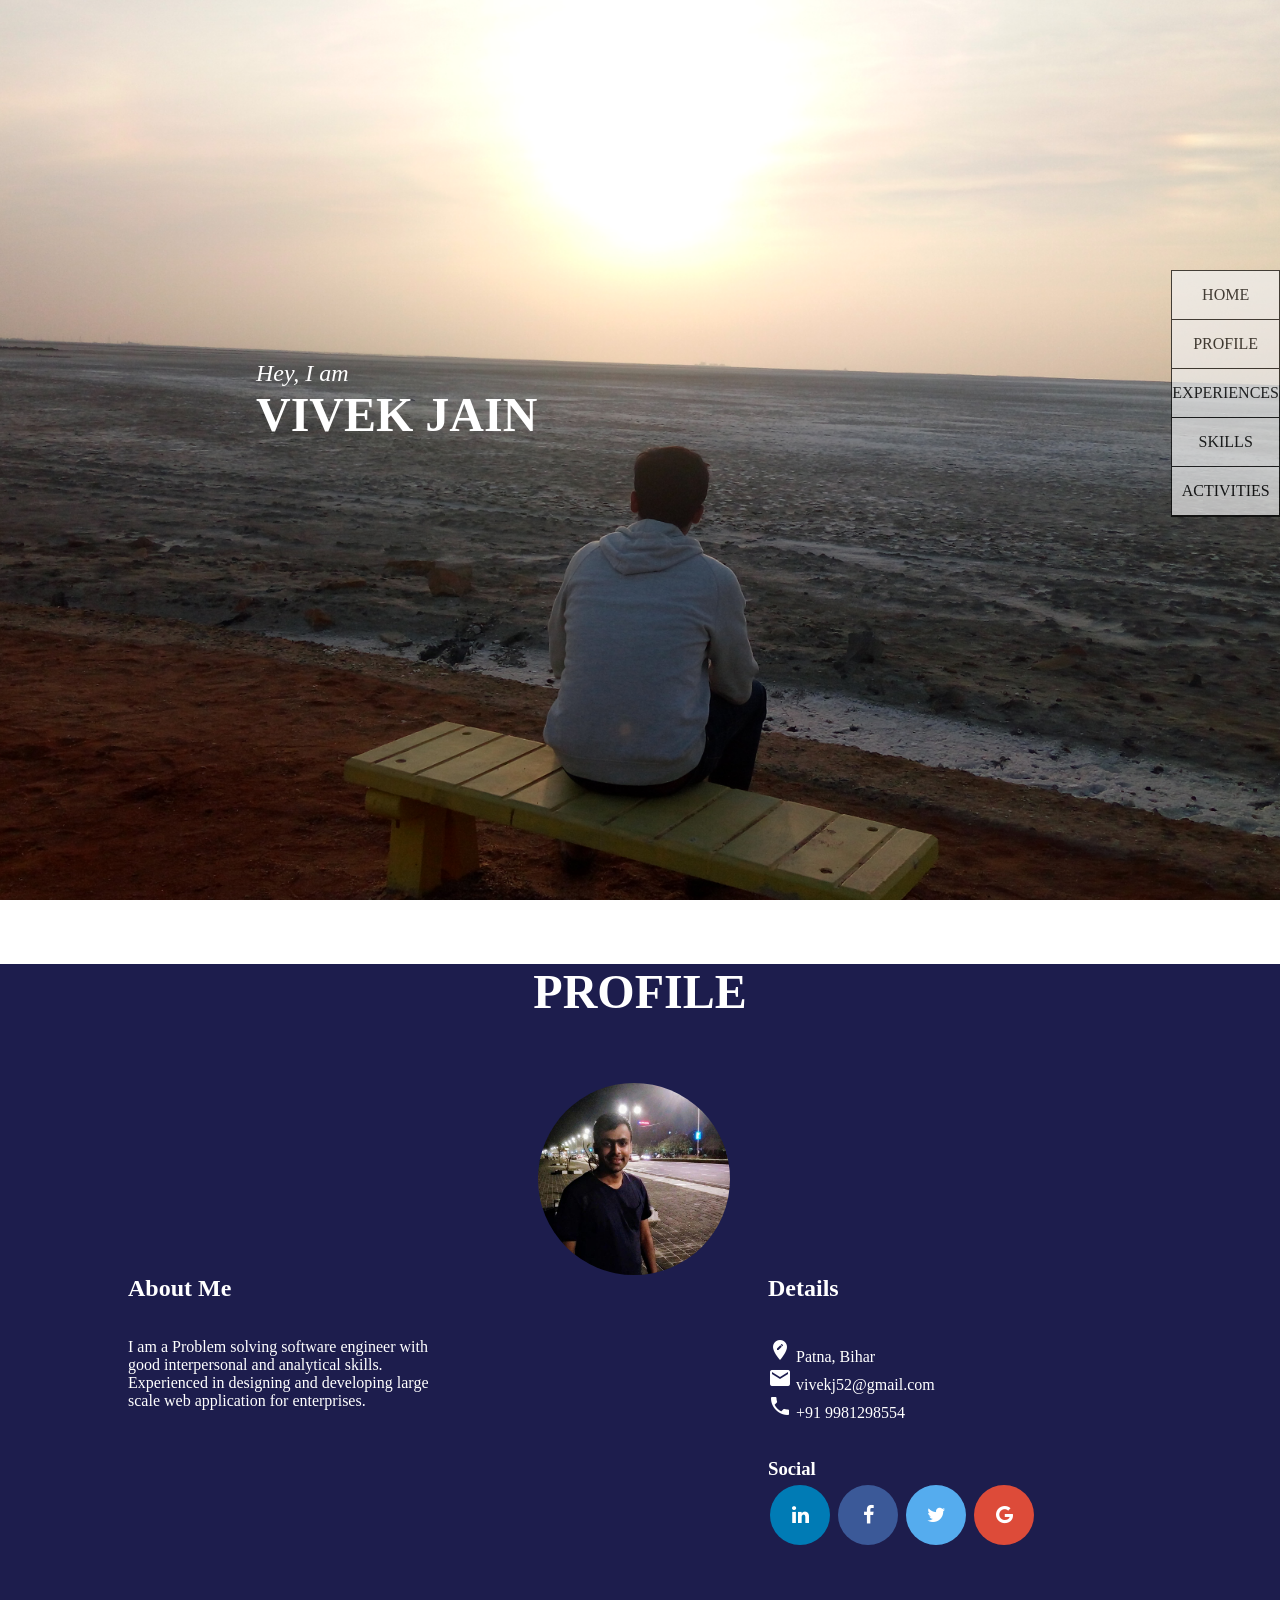
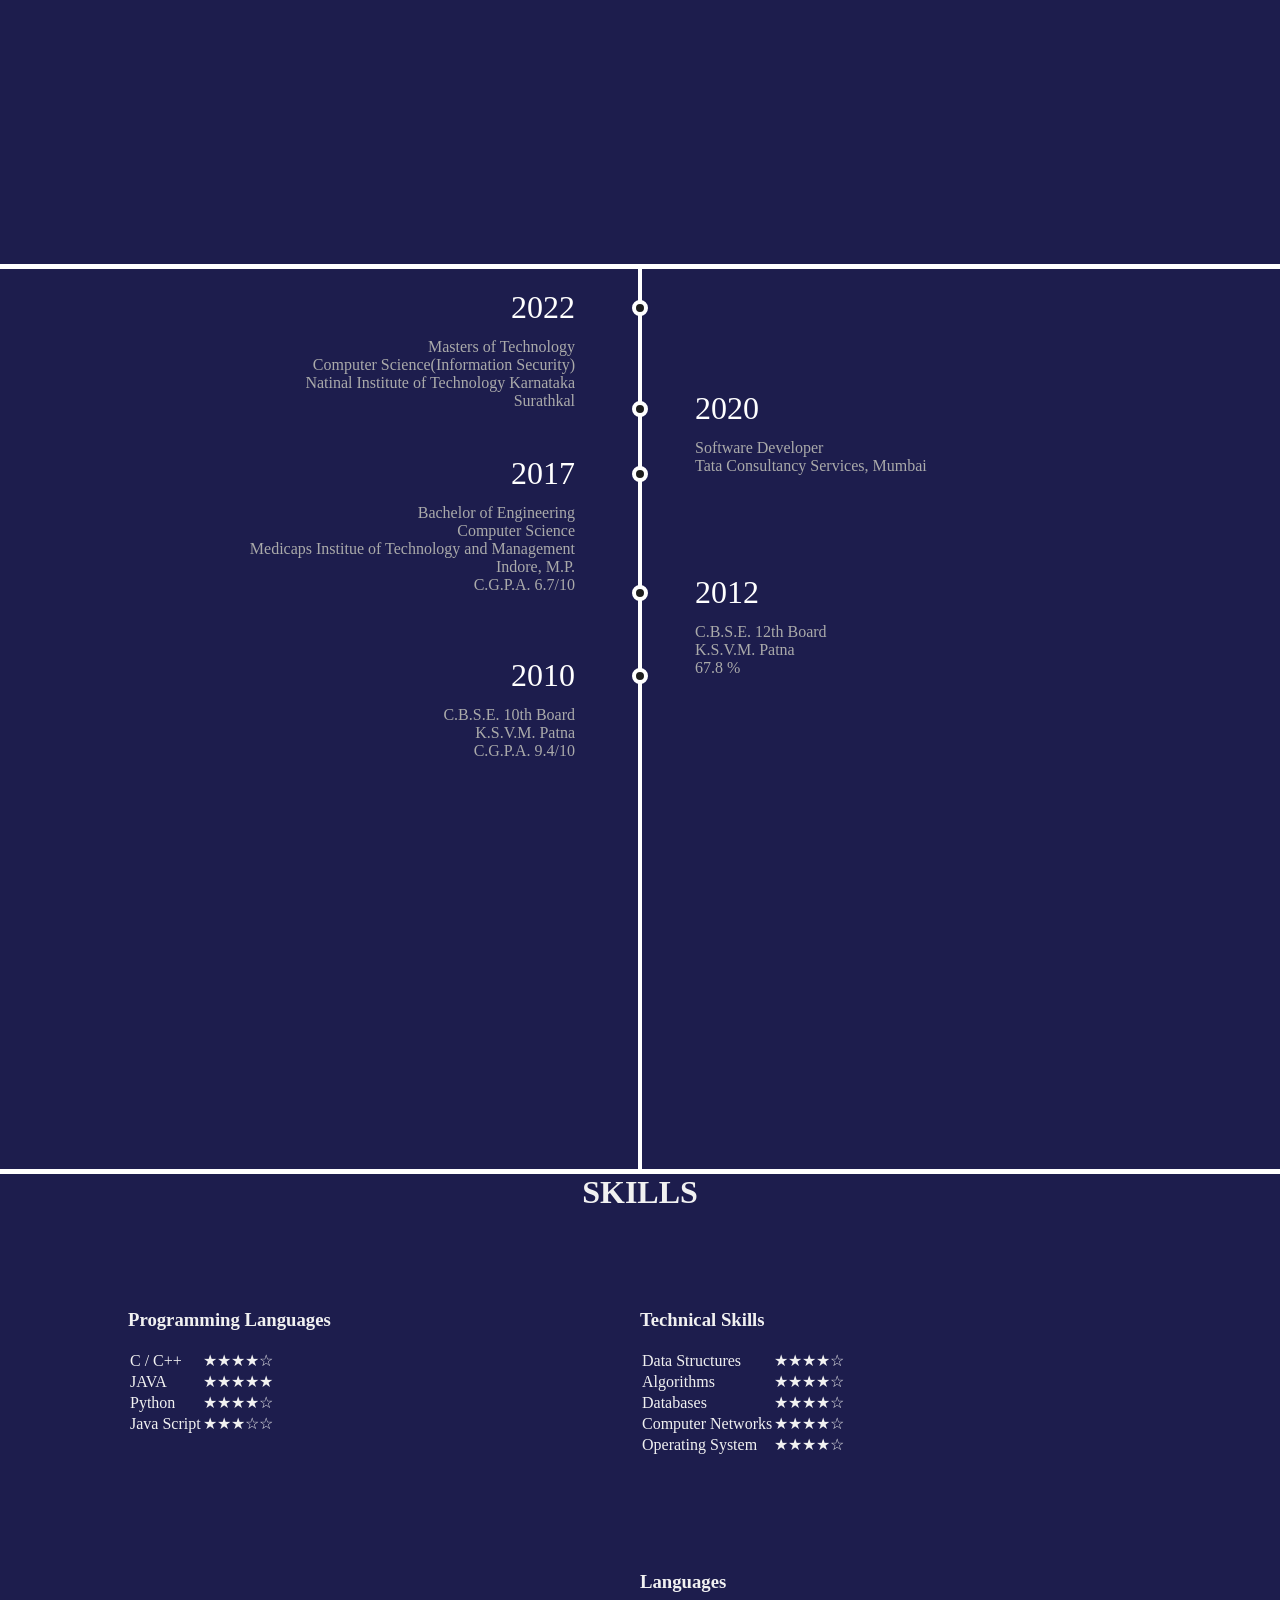
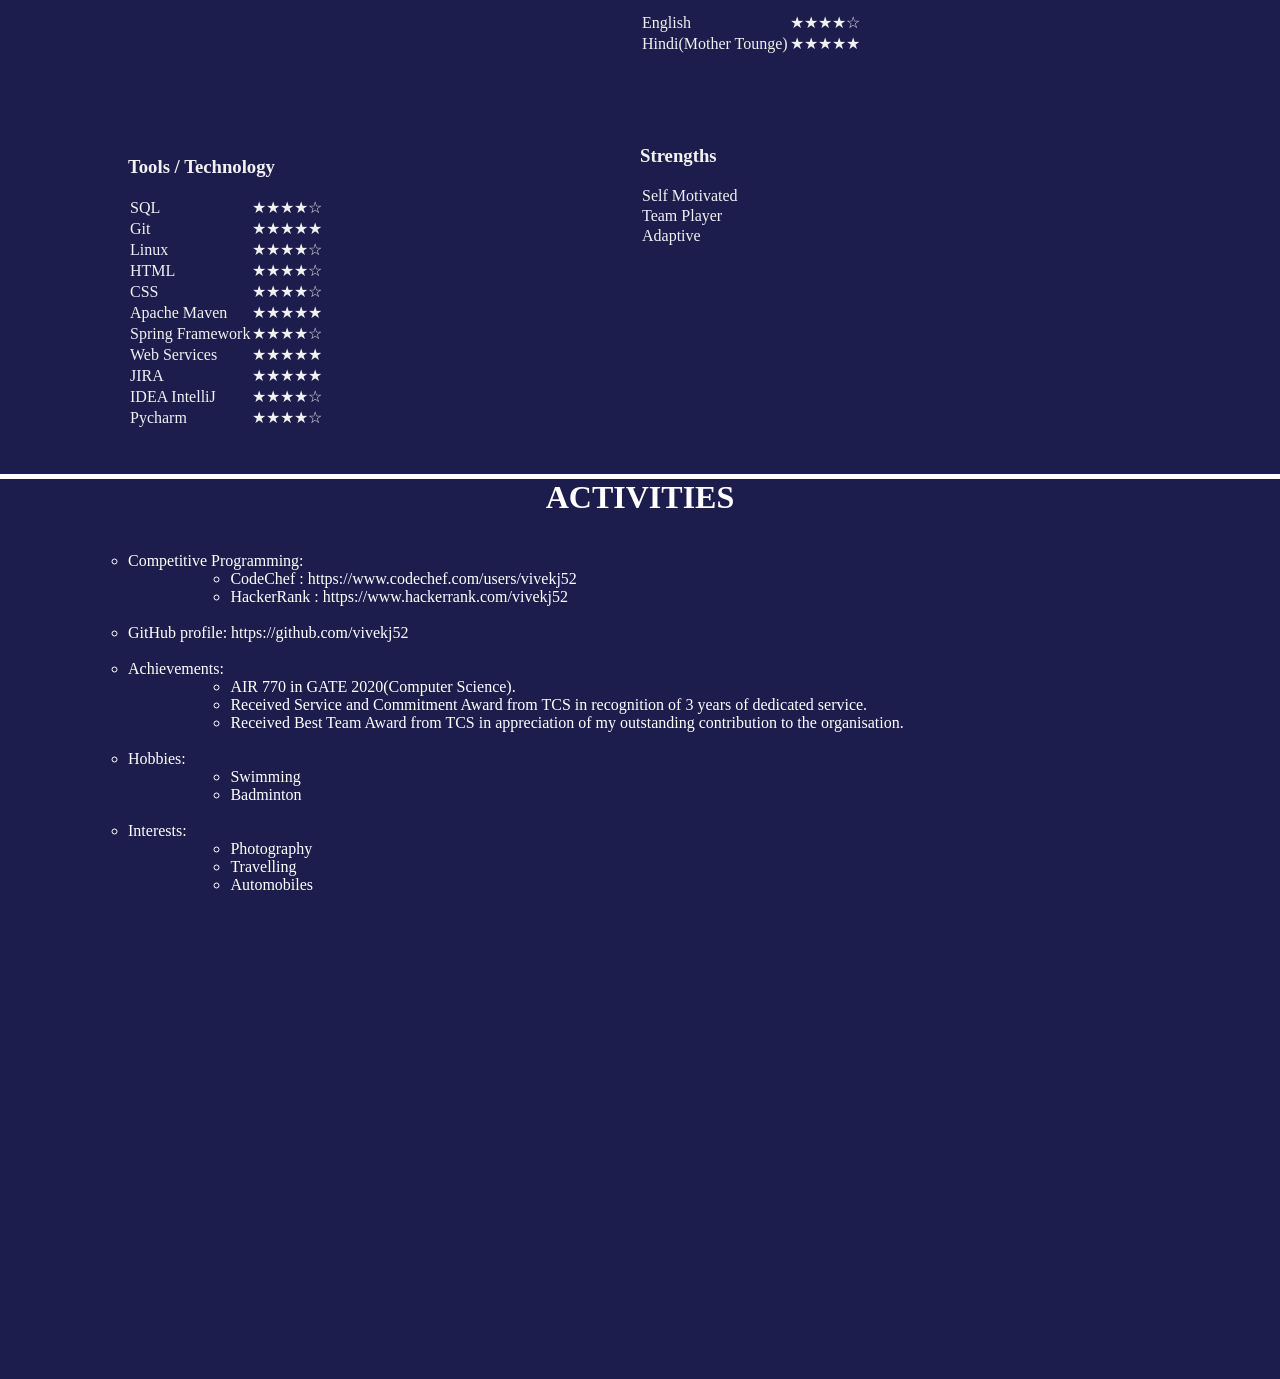
==== commit 1fb45d23: "randommm" ====
--- a/index.html
+++ b/index.html
@@ -9,7 +9,6 @@
       href="https://fonts.googleapis.com/icon?family=Material+Icons"
       rel="stylesheet"
     />
-    <script src="https://ajax.googleapis.com/ajax/libs/jquery/3.3.1/jquery.min.js"></script>
     <link rel="stylesheet" type="text/css" href="style.css" />
     <title>
       Vivek Jain
@@ -40,12 +39,12 @@
       <div class="head">
         <center><h1>PROFILE</h1></center>
       </div>
+      <img id="pic" src="profile.jpg">
       <div class="contents-left">
         <h2>About Me</h2>
         <br /><br />
         <p>
-          <i> I am a</i>
-          <br />
+          I am a
           Problem solving software engineer with good interpersonal and
           analytical skills.
         </p>
@@ -66,8 +65,7 @@
         <i class="material-icons">&#xe0b0;</i>
         +91 9981298554
         <br /><br /><br />
-        <h3>Social</h3>
-        <br />
+        <h3>Social</h3>       
         <a
           href="https://www.linkedin.com/in/vivekjain52/"
           class="fa fa-linkedin"
@@ -341,7 +339,7 @@
             <ul class="list">
               <li>AIR 770 in GATE 2020(Computer Science).</li>
               <li>
-                Received Service and Commitment Award from TCS in regognition of
+                Received Service and Commitment Award from TCS in recognition of
                 3 years of dedicated service.
               </li>
               <li>
@@ -368,13 +366,13 @@
         <br />
         <ul class="list">
                 <li>
-                    Intrests:
+                    Interests:
                     <ul class="list">
                         <li>
                             Photography
                         </li>
                         <li>
-                            Travel
+                            Travelling
                         </li>
                         <li>
                             Automobiles
@@ -384,26 +382,5 @@
             </ul>
       </div>
     </div>
-
-    <script>
-      $(document).ready(function() {
-        $("a").on("click", function(event) {
-          if (this.hash !== "") {
-            event.preventDefault();
-            var hash = this.hash;
-
-            $("html, body").animate(
-              {
-                scrollTop: $(hash).offset().top
-              },
-              800,
-              function() {
-                window.location.hash = hash;
-              }
-            );
-          }
-        });
-      });
-    </script>
   </body>
 </html>
--- a/style.css
+++ b/style.css
@@ -9,6 +9,7 @@
 .home {
   width: 100%;
   height: 100%;
+  margin: 0%;
   background-size: cover;
   background-image: url("background.jpg");
   background-attachment: fixed;
@@ -18,50 +19,54 @@
 .profile {
   width: 100%;
   height: 100%;
-  background-image: url("about_me.jpg");
+  margin-top: 0px; 
+  background-color: #1d1d4d;
   background-position: center;
   background-attachment: fixed;
   background-size: cover;
   background-repeat: no-repeat;
 }
+#pic{
+    position: relative;
+    left: 42%; 
+    width: 15%;
+    border-radius: 100%;
+}
 
 .menu {
   position: absolute;
   margin: 0%;
   padding: 0%;
   right: 0%;
-  top: 40%;
+  top: 20%;
   z-index: 1;
 }
 .menu_ul {
   list-style-type: none;
+  opacity: 70%;
   text-align: center;
   margin: 0;
   padding: 0;
   width: wrap;
-  height: wrap;
   right: 0%;
-  top: 40%;
+  top: 30%;
   background-color: #f1f1f1;
   position: fixed;
-  border: 1px solid #555;
+  border: 1px solid #000;
 }
 
 li a {
   display: block;
   color: #000;
-  padding: 0px 0px;
+  height: 20%;
+  padding: 15px 0px;
   text-decoration: none;
-  border-bottom: 1px solid #555;
-}
-
-li a.active {
-  background-color: #4caf50;
-  color: white;
-}
+  border-bottom: 1px solid #000;
+}
+
 
 li a:hover:not(.active) {
-  background-color: #555;
+  background-color: #c0c0d8;
   color: white;
 }
 
@@ -97,9 +102,8 @@
 
 .timeline {
   background-color: #1d1d4d;
-  /* min-height: 100vh; */
-  height: 100%;
-  margin: 0;
+  height: 100%;
+  margin-top: 5px;
   font-family: cursive;
   position: relative;
   overflow: auto;
@@ -178,7 +182,8 @@
 .skills {
   background-color: #1d1d4d;
   height: 100%;
-  margin: 0;
+  margin-top: 5px; 
+  margin-bottom: 5px;
   font-family: cursive;
   position: relative;
   color: #f1f1f1;
